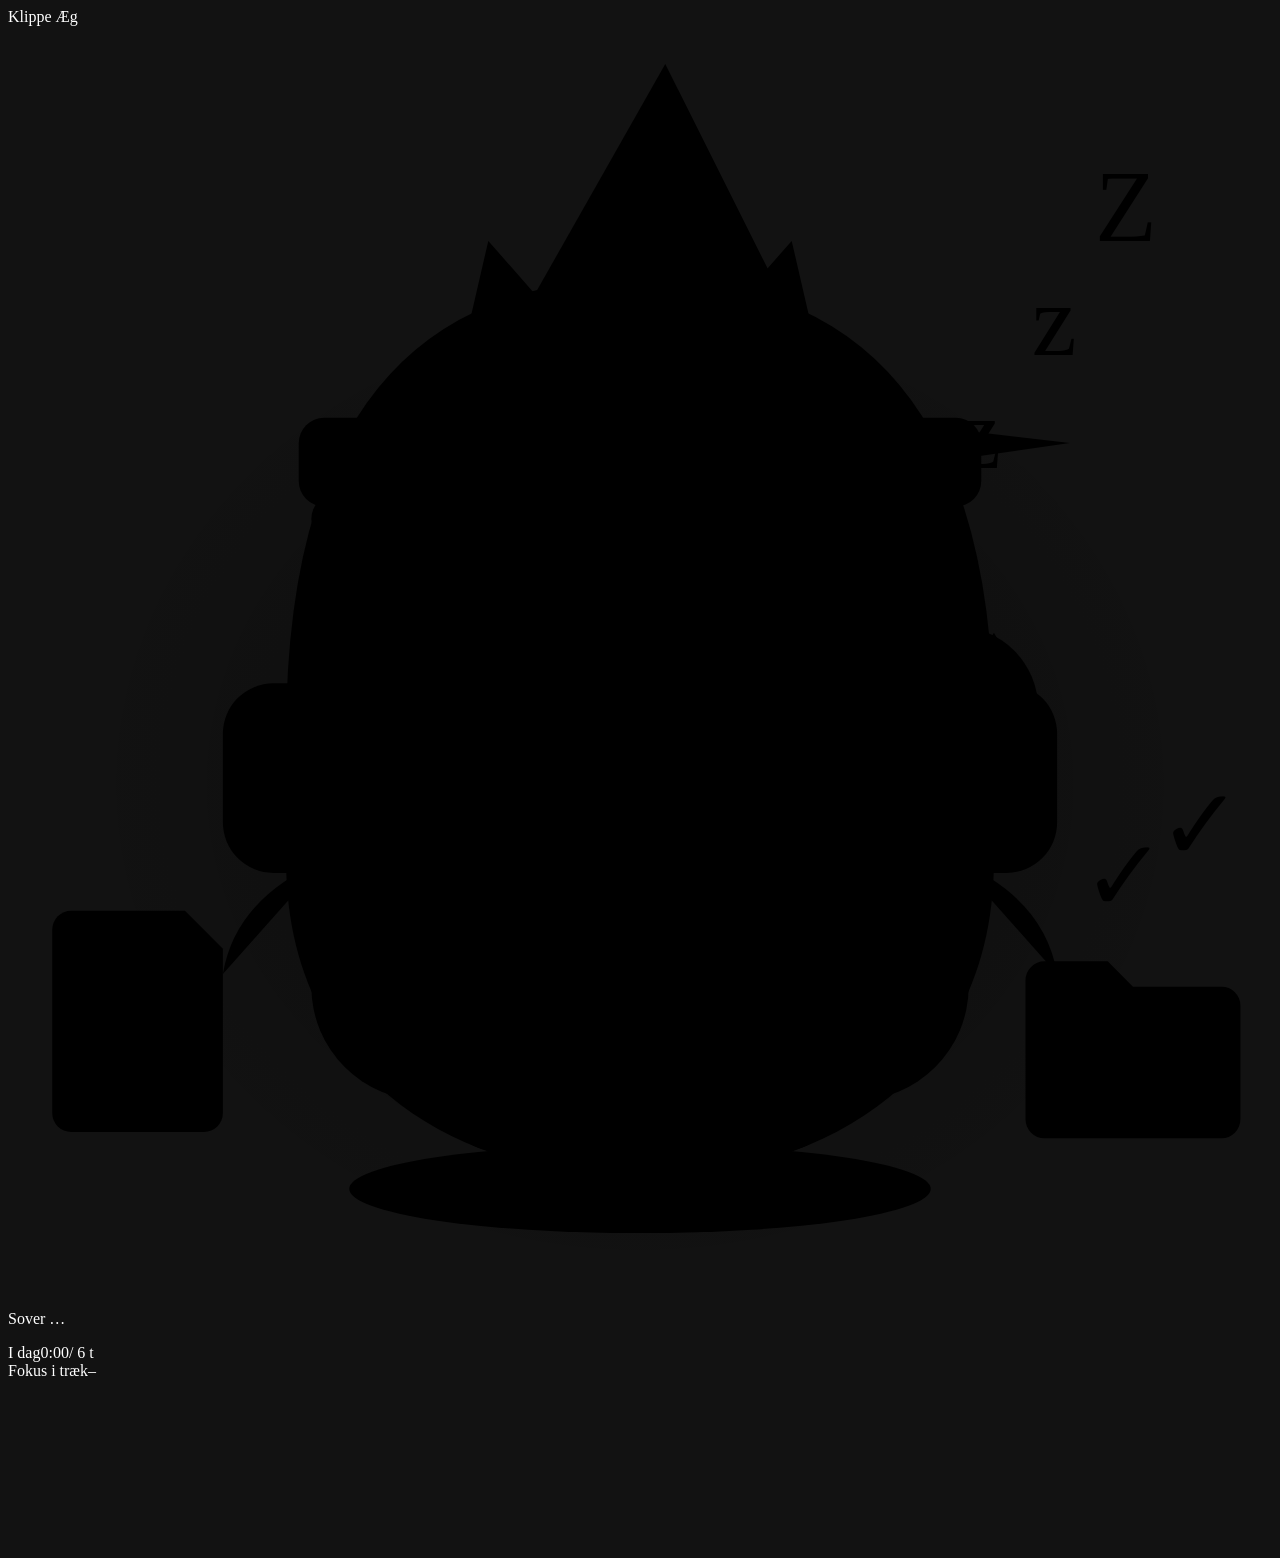
==== projektsog/web/widget.html @ cb944d88 "Tidsregistrering, import af kort, Klippe og beskeder fra Claude-sessionerne - Tidsregistrering (time" ====
<!doctype html>
<html lang="da">
<head>
  <meta charset="utf-8">
  <meta name="viewport" content="width=device-width, initial-scale=1">
  <meta name="color-scheme" content="dark">
  <title>Klippe – Projektsøg</title>
  <link rel="icon" href="/assets/icon.png">
  <link rel="stylesheet" href="/widget.css">
  <script src="/widget.js" defer></script>
</head>
<body>
  <main class="pet-app" id="app" data-mood="sleeping" data-outfit="none" data-stage="egg">
    <header class="head">
      <span class="head__name" id="pet-name">Klippe</span>
      <span class="head__level" id="pet-level" title="Vokser med al den tid, du har registreret">Æg</span>
      <span class="head__streak" id="pet-streak" title="Dage i træk med mindst 1 times arbejde" hidden></span>
    </header>

    <section class="stage" id="stage" aria-label="Klippe">
      <div class="bubble" id="bubble" role="status" aria-live="polite" hidden></div>
      <svg class="pet" id="pet" viewBox="0 0 200 200" aria-hidden="true">
        <defs>
          <pattern id="stripes" width="22" height="22" patternUnits="userSpaceOnUse" patternTransform="skewX(-30)">
            <rect width="11" height="22" fill="var(--stripe-dark)"/>
            <rect x="11" width="11" height="22" fill="var(--stripe-light)"/>
          </pattern>
          <radialGradient id="glow" cx="50%" cy="50%" r="50%">
            <stop offset="0%" stop-color="var(--accent)" stop-opacity=".35"/>
            <stop offset="100%" stop-color="var(--accent)" stop-opacity="0"/>
          </radialGradient>
        </defs>
        <ellipse class="pet__glow" cx="100" cy="120" rx="90" ry="80" fill="url(#glow)"/>
        <ellipse class="pet__shadow" cx="100" cy="184" rx="46" ry="7"/>

        <!-- while Klippe is out playing: the hole it broke out through -->
        <g class="hole">
          <path class="hole__gap" d="M68 128 L82 104 L94 118 L108 96 L122 114 L134 102 L140 134 L128 162 L104 170 L82 164 L66 148 Z"/>
          <path class="hole__crack" d="M68 128 L50 120 M82 104 L76 84 M108 96 L112 74 M134 102 L152 92 M140 134 L160 140 M128 162 L140 178 M82 164 L70 178"/>
        </g>

        <!-- the egg (until 5 hours have been logged) -->
        <g class="egg">
          <path class="egg__shell" d="M100 52 C 136 52 156 104 156 132 C 156 164 132 182 100 182 C 68 182 44 164 44 132 C 44 104 64 52 100 52 Z"/>
          <path class="egg__band" d="M47 120 L153 120 L155 136 L45 136 Z" fill="url(#stripes)"/>
          <path class="egg__crack" d="M70 96 L80 104 L74 112 L86 118"/>
          <g class="egg__eyes">
            <ellipse class="eye" cx="84" cy="150" rx="7" ry="8"/><circle class="pupil" cx="84" cy="151" r="3.5"/>
            <ellipse class="eye" cx="116" cy="150" rx="7" ry="8"/><circle class="pupil" cx="116" cy="151" r="3.5"/>
          </g>
        </g>

        <!-- the clapper creature -->
        <g class="body">
          <g class="body__inner">
            <rect class="foot" x="70" y="164" width="22" height="14" rx="7"/>
            <rect class="foot" x="108" y="164" width="22" height="14" rx="7"/>
            <path class="arm arm--left" d="M50 132 Q 36 138 34 150"/>
            <path class="arm arm--right" d="M150 132 Q 164 138 166 150"/>
            <rect class="slate" x="48" y="82" width="104" height="88" rx="18"/>
            <rect class="slate__stick" x="48" y="80" width="104" height="12" rx="4" fill="url(#stripes)"/>
            <g class="clapper">
              <rect class="clapper__stick" x="46" y="62" width="108" height="14" rx="4" fill="url(#stripes)"/>
              <circle class="clapper__hinge" cx="52" cy="78" r="4"/>
            </g>
            <g class="face">
              <g class="eyes-open">
                <ellipse class="eye" cx="80" cy="120" rx="12" ry="14"/>
                <ellipse class="eye" cx="120" cy="120" rx="12" ry="14"/>
                <g class="pupils">
                  <circle class="pupil" cx="81" cy="122" r="6.5"/><circle class="shine" cx="84" cy="118" r="2.2"/>
                  <circle class="pupil" cx="121" cy="122" r="6.5"/><circle class="shine" cx="124" cy="118" r="2.2"/>
                </g>
              </g>
              <g class="eyes-closed">
                <path d="M69 122 Q 80 128 91 122"/><path d="M109 122 Q 120 128 131 122"/>
              </g>
              <g class="eyes-happy">
                <path d="M69 124 Q 80 110 91 124"/><path d="M109 124 Q 120 110 131 124"/>
              </g>
              <ellipse class="cheek" cx="66" cy="140" rx="8" ry="5"/>
              <ellipse class="cheek" cx="134" cy="140" rx="8" ry="5"/>
              <path class="mouth mouth--smile" d="M88 142 Q 100 154 112 142"/>
              <path class="mouth mouth--grin" d="M86 140 Q 100 160 114 140 Z"/>
              <path class="mouth mouth--flat" d="M90 146 L 110 146"/>
              <ellipse class="mouth mouth--o" cx="100" cy="148" rx="5" ry="6"/>
            </g>
          </g>

          <!-- outfits -->
          <g class="acc acc--color">
            <rect x="64" y="110" width="30" height="18" rx="6"/><rect x="106" y="110" width="30" height="18" rx="6"/>
            <path d="M94 116 L106 116" class="acc__line"/><path d="M64 116 L52 112 M136 116 L148 112" class="acc__line"/>
          </g>
          <g class="acc acc--fusion">
            <path d="M70 66 L104 6 L134 66 Z"/>
            <path class="acc__star" d="M104 30 l3 7 7 1 -5 5 1 7 -6 -3 -6 3 1 -7 -5 -5 7 -1 Z"/>
            <ellipse cx="102" cy="66" rx="40" ry="7"/>
          </g>
          <g class="acc acc--audio">
            <path class="acc__band" d="M44 112 Q 44 40 100 40 Q 156 40 156 112"/>
            <rect x="34" y="104" width="18" height="30" rx="8"/><rect x="148" y="104" width="18" height="30" rx="8"/>
          </g>
          <g class="acc acc--deliver">
            <path d="M58 64 Q 100 26 142 64 Z"/><path d="M134 62 L 168 66 L 140 70 Z"/>
          </g>
          <g class="acc acc--crown">
            <path d="M70 60 L76 34 L90 50 L100 28 L110 50 L124 34 L130 60 Z"/>
          </g>
        </g>

        <!-- while a card is transferred: Klippe carries the files from the card to the folder -->
        <g class="carry">
          <g class="carry__card">
            <path d="M10 140 h18 l6 6 v26 a3 3 0 0 1 -3 3 h-21 a3 3 0 0 1 -3 -3 v-29 a3 3 0 0 1 3 -3 z"/>
            <path class="carry__pins" d="M13 140 v6 M18 140 v6 M23 140 v6"/>
          </g>
          <g class="carry__folder">
            <path d="M164 148 h10 l4 4 h14 a3 3 0 0 1 3 3 v18 a3 3 0 0 1 -3 3 h-28 a3 3 0 0 1 -3 -3 v-22 a3 3 0 0 1 3 -3 z"/>
          </g>
          <g class="carry__files">
            <g class="carry__file"><rect x="14" y="146" width="14" height="11" rx="2"/><path d="M16 148 h2 M16 154 h2 M24 148 h2 M24 154 h2"/></g>
            <g class="carry__file"><rect x="14" y="146" width="14" height="11" rx="2"/><path d="M16 148 h2 M16 154 h2 M24 148 h2 M24 154 h2"/></g>
            <g class="carry__file"><rect x="14" y="146" width="14" height="11" rx="2"/><path d="M16 148 h2 M16 154 h2 M24 148 h2 M24 154 h2"/></g>
          </g>
          <g class="carry__glass">
            <circle cx="150" cy="108" r="13"/><path d="M159 118 L172 132"/>
          </g>
          <g class="carry__checks">
            <text x="170" y="140">✓</text><text x="182" y="132">✓</text>
          </g>
        </g>
        <g class="zzz"><text x="150" y="70">z</text><text x="162" y="52">z</text><text x="172" y="34">Z</text></g>
        <path class="sweat" d="M156 96 Q 162 106 156 112 Q 150 106 156 96 Z"/>
      </svg>
      <div class="hearts" id="hearts" aria-hidden="true"></div>
    </section>

    <p class="mood" id="mood">Sover …</p>

    <section class="messages" id="messages" aria-label="Beskeder" aria-live="assertive" hidden></section>

    <section class="transfer" id="transfer" aria-live="polite" hidden>
      <div class="transfer__row">
        <span class="transfer__title" id="transfer-title"></span>
        <span class="transfer__pct" id="transfer-pct"></span>
      </div>
      <div class="bar bar--transfer"><div class="bar__fill" id="transfer-bar"></div></div>
      <p class="transfer__sub" id="transfer-sub"></p>
    </section>

    <section class="stats">
      <div class="stat">
        <div class="stat__row"><span class="stat__label">I dag</span><span class="stat__value" id="today">0:00</span><span class="stat__goal" id="goal">/ 6 t</span></div>
        <div class="bar"><div class="bar__fill" id="today-bar"></div></div>
      </div>
      <div class="stat">
        <div class="stat__row"><span class="stat__label">Fokus i træk</span><span class="stat__small" id="focus">–</span></div>
        <div class="bar bar--focus"><div class="bar__fill" id="focus-bar"></div></div>
      </div>
      <p class="grow" id="grow"></p>
    </section>
  </main>
  <canvas class="fx" id="fx" aria-hidden="true"></canvas>
</body>
</html>
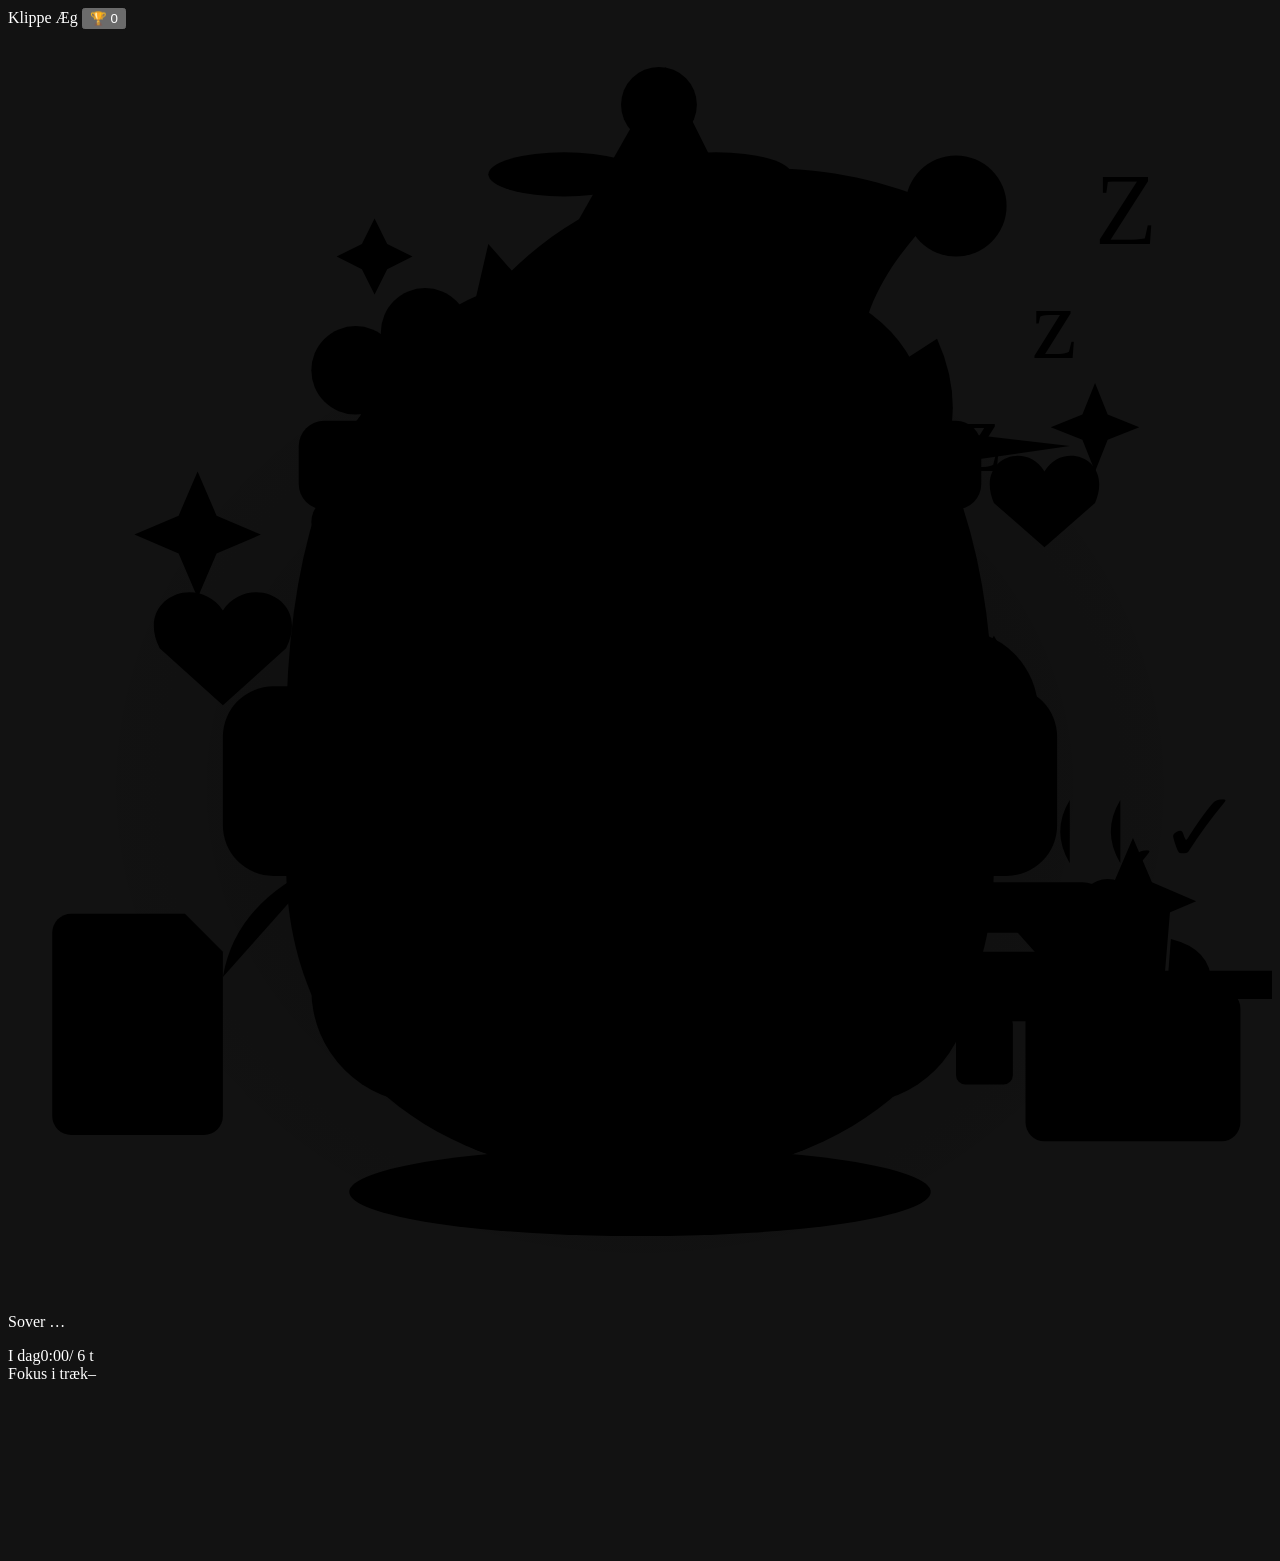
==== commit 891847e0: "Klippes trofæer og garderobe, AWP-legen og beskeder der overlever en genstart - Trofæer (achievement" ====
--- a/projektsog/web/widget.html
+++ b/projektsog/web/widget.html
@@ -14,7 +14,10 @@
     <header class="head">
       <span class="head__name" id="pet-name">Klippe</span>
       <span class="head__level" id="pet-level" title="Vokser med al den tid, du har registreret">Æg</span>
-      <span class="head__streak" id="pet-streak" title="Dage i træk med mindst 1 times arbejde" hidden></span>
+      <span class="head__right">
+        <span class="head__streak" id="pet-streak" title="Dage i træk med mindst 1 times arbejde" hidden></span>
+        <button type="button" class="head__trophies" id="trophies" title="Trofæer og garderobe" aria-haspopup="dialog">🏆 <span id="trophy-count">0</span></button>
+      </span>
     </header>
 
     <section class="stage" id="stage" aria-label="Klippe">
@@ -26,11 +29,26 @@
             <rect x="11" width="11" height="22" fill="var(--stripe-light)"/>
           </pattern>
           <radialGradient id="glow" cx="50%" cy="50%" r="50%">
-            <stop offset="0%" stop-color="var(--accent)" stop-opacity=".35"/>
-            <stop offset="100%" stop-color="var(--accent)" stop-opacity="0"/>
+            <stop offset="0%" stop-color="var(--aura, var(--accent))" stop-opacity=".35"/>
+            <stop offset="100%" stop-color="var(--aura, var(--accent))" stop-opacity="0"/>
           </radialGradient>
+          <linearGradient id="shades" x1="0" y1="0" x2="0" y2="1">
+            <stop offset="0%" stop-color="#1a1440"/>
+            <stop offset="55%" stop-color="#6b3fd6"/>
+            <stop offset="100%" stop-color="#ff8a3d"/>
+          </linearGradient>
         </defs>
         <ellipse class="pet__glow" cx="100" cy="120" rx="90" ry="80" fill="url(#glow)"/>
+        <g class="aura aura--hjerter">
+          <path d="M34 92 c-4 -6 -14 -2 -10 6 l10 9 l10 -9 c4 -8 -6 -12 -10 -6 z"/>
+          <path d="M164 70 c-3 -5 -11 -2 -8 5 l8 7 l8 -7 c3 -7 -5 -10 -8 -5 z"/>
+          <path d="M170 150 c-3 -5 -11 -2 -8 5 l8 7 l8 -7 c3 -7 -5 -10 -8 -5 z"/>
+        </g>
+        <g class="aura aura--stjernestoev">
+          <path d="M30 70 l3 7 7 3 -7 3 -3 7 -3 -7 -7 -3 7 -3 z"/><path d="M172 56 l2 5 5 2 -5 2 -2 5 -2 -5 -5 -2 5 -2 z"/>
+          <path d="M178 128 l3 7 7 3 -7 3 -3 7 -3 -7 -7 -3 7 -3 z"/><path d="M22 140 l2 5 5 2 -5 2 -2 5 -2 -5 -5 -2 5 -2 z"/>
+          <path d="M100 18 l2 5 5 2 -5 2 -2 5 -2 -5 -5 -2 5 -2 z"/><path d="M58 30 l2 4 4 2 -4 2 -2 4 -2 -4 -4 -2 4 -2 z"/>
+        </g>
         <ellipse class="pet__shadow" cx="100" cy="184" rx="46" ry="7"/>
 
         <!-- while Klippe is out playing: the hole it broke out through -->
@@ -44,6 +62,7 @@
           <path class="egg__shell" d="M100 52 C 136 52 156 104 156 132 C 156 164 132 182 100 182 C 68 182 44 164 44 132 C 44 104 64 52 100 52 Z"/>
           <path class="egg__band" d="M47 120 L153 120 L155 136 L45 136 Z" fill="url(#stripes)"/>
           <path class="egg__crack" d="M70 96 L80 104 L74 112 L86 118"/>
+          <path class="sweat" d="M156 96 Q 162 106 156 112 Q 150 106 156 96 Z"/>
           <g class="egg__eyes">
             <ellipse class="eye" cx="84" cy="150" rx="7" ry="8"/><circle class="pupil" cx="84" cy="151" r="3.5"/>
             <ellipse class="eye" cx="116" cy="150" rx="7" ry="8"/><circle class="pupil" cx="116" cy="151" r="3.5"/>
@@ -85,6 +104,7 @@
               <path class="mouth mouth--flat" d="M90 146 L 110 146"/>
               <ellipse class="mouth mouth--o" cx="100" cy="148" rx="5" ry="6"/>
             </g>
+            <path class="sweat" d="M138 94 Q 144 104 138 110 Q 132 104 138 94 Z"/>
           </g>
 
           <!-- outfits -->
@@ -106,6 +126,76 @@
           </g>
           <g class="acc acc--crown">
             <path d="M70 60 L76 34 L90 50 L100 28 L110 50 L124 34 L130 60 Z"/>
+          </g>
+
+          <!-- the wardrobe (achievements.py): hats, glasses, the mouth, the hand -->
+          <g class="hat hat--sloejfe">
+            <path d="M130 60 L113 49 Q 108 60 113 71 Z"/><path d="M130 60 L147 49 Q 152 60 147 71 Z"/>
+            <circle cx="130" cy="60" r="5"/>
+          </g>
+          <g class="hat hat--festhat">
+            <path d="M84 64 L103 12 L122 64 Z"/>
+            <path class="hat__line" d="M92 42 L114 42 M88 54 L118 54"/>
+            <circle class="hat__pom" cx="103" cy="12" r="6"/>
+          </g>
+          <g class="hat hat--baret">
+            <path d="M58 63 Q 60 40 98 37 Q 140 36 145 58 Q 118 68 58 63 Z"/>
+            <path class="hat__stem" d="M98 37 L102 29"/>
+          </g>
+          <g class="hat hat--nissehue">
+            <path d="M66 62 C 74 30, 112 12, 148 28 C 138 38, 132 48, 136 62 Z"/>
+            <rect class="hat__brim" x="60" y="55" width="82" height="13" rx="6.5"/>
+            <circle class="hat__pom" cx="150" cy="28" r="8"/>
+          </g>
+          <g class="hat hat--blomst">
+            <circle cx="66" cy="48" r="7"/><circle cx="78" cy="54" r="7"/><circle cx="74" cy="67" r="7"/>
+            <circle cx="60" cy="67" r="7"/><circle cx="55" cy="54" r="7"/>
+            <circle class="hat__pom" cx="67" cy="58" r="6"/>
+          </g>
+          <g class="hat hat--propelhat">
+            <path d="M70 64 Q 72 34 100 34 Q 128 34 130 64 Z"/>
+            <path class="hat__seg" d="M100 34 Q 90 44 86 64 L 100 64 Z M100 34 Q 112 44 116 64 L 100 64 Z"/>
+            <path class="hat__stem" d="M100 34 L100 24"/>
+            <g class="propel"><ellipse cx="88" cy="23" rx="12" ry="3.5"/><ellipse cx="112" cy="23" rx="12" ry="3.5"/></g>
+          </g>
+          <g class="briller briller--hornbriller">
+            <rect x="64" y="107" width="32" height="25" rx="9"/><rect x="104" y="107" width="32" height="25" rx="9"/>
+            <path d="M96 117 L104 117 M64 114 L50 110 M136 114 L150 110"/>
+          </g>
+          <g class="briller briller--solbriller">
+            <path class="briller__lens" d="M60 110 L98 110 Q 98 134 80 134 Q 62 134 60 110 Z"/>
+            <path class="briller__lens" d="M102 110 L140 110 Q 138 134 120 134 Q 102 134 102 110 Z"/>
+            <path class="briller__frame" d="M58 110 L142 110 M98 112 Q 100 108 102 112 M58 110 L46 106 M142 110 L154 106"/>
+            <path class="briller__shine" d="M68 114 L76 122 M110 114 L118 122"/>
+          </g>
+          <g class="mund mund--slikkepind">
+            <path class="mund__stick" d="M108 146 L128 160"/>
+            <circle cx="132" cy="163" r="9"/>
+            <path class="mund__swirl" d="M132 163 m-5 0 a5 5 0 1 0 5 -5 a3 3 0 1 0 -3 3"/>
+          </g>
+          <g class="mund mund--cigaret">
+            <path class="cig__paper" d="M106 147 L134 153"/>
+            <path class="cig__filter" d="M106 147 L113 148.5"/>
+            <circle class="cig__ember" cx="135" cy="153.2" r="2.8"/>
+            <g class="cig__smoke">
+              <path d="M137 148 q -4 -6 0 -12 q 4 -6 0 -12"/><path d="M141 146 q -4 -6 0 -12 q 4 -6 0 -12"/>
+            </g>
+          </g>
+          <g class="haand haand--kaffe">
+            <path class="kaffe__steam" d="M168 132 q -3 -5 0 -10 M176 132 q -3 -5 0 -10"/>
+            <path class="kaffe__cup" d="M162 138 L184 138 L182 162 Q 182 166 178 166 L168 166 Q 164 166 164 162 Z"/>
+            <path class="kaffe__handle" d="M184 144 Q 192 146 190 154 Q 188 158 183 157"/>
+            <ellipse class="kaffe__top" cx="173" cy="139" rx="10" ry="2.5"/>
+          </g>
+          <g class="haand haand--awp">
+            <path class="awp__stock" d="M112 156 L126 148 L140 148 L140 162 L120 166 Q 112 166 112 160 Z"/>
+            <rect class="awp__body" x="138" y="146" width="38" height="11" rx="2"/>
+            <rect class="awp__mag" x="150" y="156" width="9" height="11" rx="1.5"/>
+            <rect class="awp__barrel" x="176" y="149" width="27" height="4.5" rx="1"/>
+            <rect class="awp__brake" x="200" y="147.5" width="6" height="7.5" rx="1"/>
+            <rect class="awp__scope" x="144" y="135" width="30" height="8" rx="4"/>
+            <circle class="awp__lens" cx="174" cy="139" r="4.5"/>
+            <path class="awp__mount" d="M152 143 L152 146 M166 143 L166 146"/>
           </g>
         </g>
 
@@ -131,7 +221,6 @@
           </g>
         </g>
         <g class="zzz"><text x="150" y="70">z</text><text x="162" y="52">z</text><text x="172" y="34">Z</text></g>
-        <path class="sweat" d="M156 96 Q 162 106 156 112 Q 150 106 156 96 Z"/>
       </svg>
       <div class="hearts" id="hearts" aria-hidden="true"></div>
     </section>
@@ -161,6 +250,20 @@
       <p class="grow" id="grow"></p>
     </section>
   </main>
+  <section class="panel" id="panel" role="dialog" aria-label="Trofæer og garderobe" hidden>
+    <header class="panel__head">
+      <div class="panel__tabs" role="tablist">
+        <button type="button" class="panel__tab" role="tab" data-panel-tab="trophies" aria-selected="true">🏆 Trofæer</button>
+        <button type="button" class="panel__tab" role="tab" data-panel-tab="wardrobe" aria-selected="false">👕 Garderobe</button>
+      </div>
+      <button type="button" class="panel__close" id="panel-close" title="Luk" aria-label="Luk">×</button>
+    </header>
+    <div class="panel__body" id="panel-body"></div>
+    <footer class="panel__foot">
+      <button type="button" class="panel__play" id="panel-play">🎮 Lad Klippe lege nu</button>
+      <span class="panel__hint">Slip musen bagefter</span>
+    </footer>
+  </section>
   <canvas class="fx" id="fx" aria-hidden="true"></canvas>
 </body>
 </html>
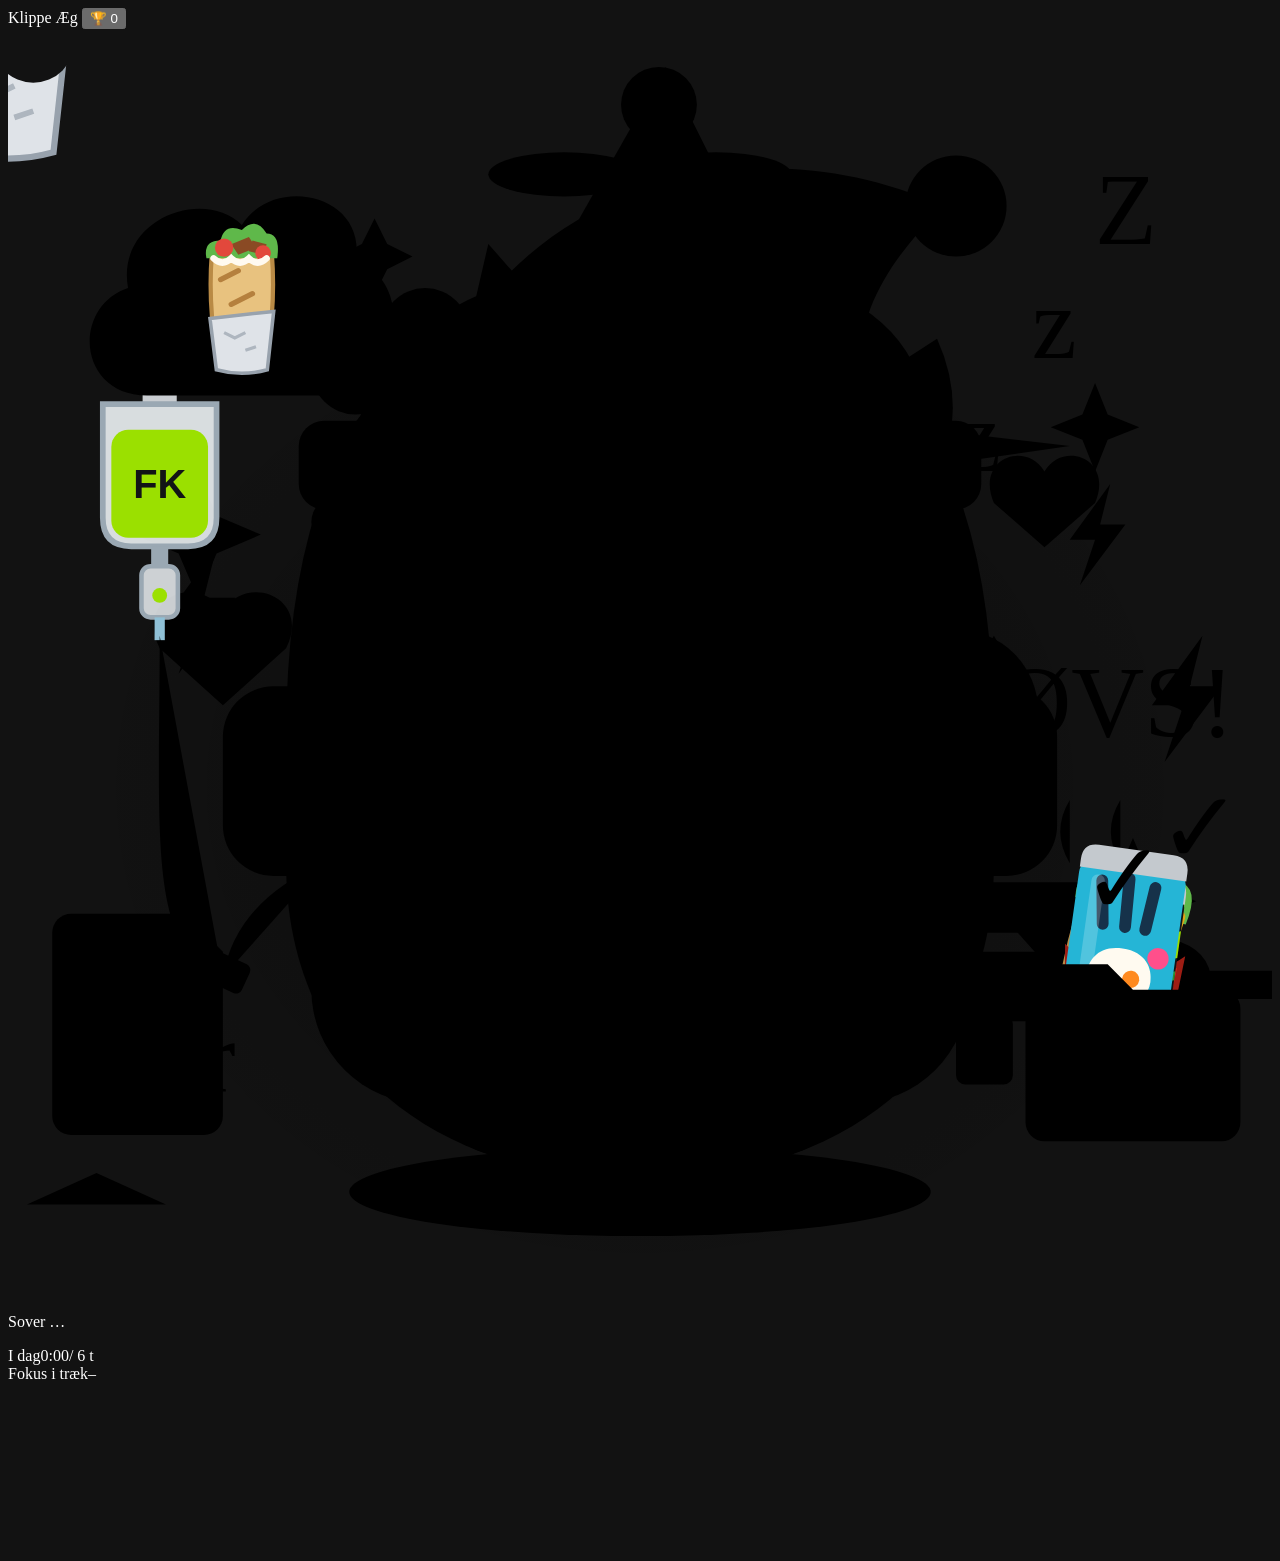
==== commit c545f2eb: "Klippe bliver sulten: durum, McDonald's, Faxe Kondi Booster, Mango Loco og Booster-drop - achievemen" ====
--- a/projektsog/web/widget.html
+++ b/projektsog/web/widget.html
@@ -37,6 +37,102 @@
             <stop offset="55%" stop-color="#6b3fd6"/>
             <stop offset="100%" stop-color="#ff8a3d"/>
           </linearGradient>
+
+          <!-- Klippe's menu (SPEC §18.6), each drawn round (0,0) with its top up: eaten here, held
+               as a wardrobe item, dreamt of when hungry and shown in the food tray. Colours are
+               attributes, so they also show through <use> anywhere on the page. -->
+          <g id="mad-durum">
+            <path d="M-8.5 -13 C -9.5 0 -8 10 -6.5 19 L 6.5 19 C 8 10 9.5 0 8.5 -13 Z" fill="#e8c27f" stroke="#b98a45" stroke-width="1.2"/>
+            <path d="M-6 -6 l5 -2.5 M-3 1 l6 -3 M-6 8 l4 -2" fill="none" stroke="#b5803e" stroke-width="1.5" stroke-linecap="round"/>
+            <path d="M-10 -12 q -1 -5 4 -5 q 1 -5 6 -3 q 4 -4 7 1 q 4 0 3 7 Z" fill="#5fb84a"/>
+            <path d="M-3 -16 l5 -2 l2 3 l-5 2 Z M3 -17 l4 1 l-1 3 l-4 -1 Z" fill="#8a4a24"/>
+            <circle cx="-5" cy="-15" r="2.6" fill="#e2483c"/><circle cx="6" cy="-13.5" r="2.2" fill="#e2483c"/>
+            <path d="M-8 -12 q 2.5 2.5 5 0 q 2.5 2.5 5 0 q 2.5 2.5 5 0" fill="none" stroke="#fffaf0" stroke-width="1.8" stroke-linecap="round"/>
+            <path d="M-9 5 L 9 3 L 7.2 19.5 Q 0 21.5 -7.2 19.5 Z" fill="#dfe3e8" stroke="#98a2ad" stroke-width="1"/>
+            <path d="M-5 9 l3 1.5 l3 -1.5 M1 14 l3 -1" fill="none" stroke="#aeb6bf" stroke-width="0.9"/>
+          </g>
+          <g id="mad-bigmac">
+            <path d="M-13 -3 C -13 -12 -6 -14 0 -14 C 6 -14 13 -12 13 -3 Z" fill="#d68a2e" stroke="#a9651b" stroke-width="1"/>
+            <path d="M-7 -9 l1.6 -0.8 M-1 -11 l1.6 0 M5 -9 l1.6 0.8 M-4 -6 l1.5 -0.5 M2.5 -6.5 l1.5 0.3 M8 -5.5 l1.2 0.6"
+                  stroke="#fff3d6" stroke-width="1.3" stroke-linecap="round"/>
+            <path d="M-14 -3.5 h28 l-1.4 3 l-2.6 -1.2 l-2.6 1.5 l-2.6 -1.3 l-2.6 1.5 l-2.6 -1.3 l-2.6 1.5 l-2.6 -1.3 l-2.6 1.5 l-2.6 -1.3 l-2.6 1.3 Z" fill="#6cc04a"/>
+            <rect x="-13" y="-0.5" width="26" height="5" rx="2.4" fill="#5a2f17"/>
+            <path d="M-12.5 -0.5 h25 v1.6 l-3.5 3 l-2.2 -3 h-12 l-3 3.4 l-2.2 -3.4 Z" fill="#ffc62b"/>
+            <rect x="-12.5" y="4.5" width="25" height="3" rx="1.5" fill="#e3a14b"/>
+            <rect x="-13" y="7.5" width="26" height="5" rx="2.4" fill="#5a2f17"/>
+            <path d="M-12.5 12.5 h25 q 0 3 -3 3 h-19 q -3 0 -3 -3 Z" fill="#d68a2e" stroke="#a9651b" stroke-width="1"/>
+          </g>
+          <g id="mad-nuggets">
+            <path d="M-11 -3 L -12.5 -12 L 11.5 -12 L 11 -3 Z" fill="#f6c343" stroke="#c99a1c" stroke-width="1"/>
+            <g fill="#e8a33d" stroke="#b9741f" stroke-width="0.9">
+              <path d="M-10 -4 C -11 -9 -6 -11 -3 -9 C 0 -7 -1 -3 -4 -2 C -7 -1 -9 -2 -10 -4 Z"/>
+              <path d="M-3 -6 C -3 -11 3 -12 5 -9 C 7 -6 4 -3 1 -3 C -2 -3 -3 -4 -3 -6 Z"/>
+              <path d="M3 -4 C 3 -9 9 -10 10 -7 C 11 -4 9 -2 6 -2 C 4 -2 3 -3 3 -4 Z"/>
+            </g>
+            <path d="M-11 -3 h22 l-2 13 h-18 Z" fill="#d52b1e" stroke="#9e1d14" stroke-width="1"/>
+            <path d="M-3.5 7 C -3.5 1.5 -0.3 1.5 0 5 C 0.3 1.5 3.5 1.5 3.5 7" fill="none" stroke="#ffc72c" stroke-width="1.6" stroke-linecap="round"/>
+          </g>
+          <g id="mad-pommes">
+            <g fill="#ffcf3f" stroke="#e0a417" stroke-width="0.7">
+              <rect x="-8" y="-17" width="3" height="14" rx="0.8" transform="rotate(-10 -6.5 -10)"/>
+              <rect x="-4.5" y="-21" width="3" height="18" rx="0.8"/>
+              <rect x="-1" y="-19" width="3" height="16" rx="0.8" transform="rotate(5 0.5 -11)"/>
+              <rect x="2.5" y="-22" width="3" height="19" rx="0.8" transform="rotate(-4 4 -12)"/>
+              <rect x="5.5" y="-16" width="3" height="13" rx="0.8" transform="rotate(12 7 -10)"/>
+            </g>
+            <path d="M-10 -7 Q -5 -3 0 -5 Q 5 -3 10 -7 L 8 13 Q 0 15 -8 13 Z" fill="#d52b1e" stroke="#9e1d14" stroke-width="1"/>
+            <path d="M-5 7 C -5 -1 -0.4 -1 0 4.5 C 0.4 -1 5 -1 5 7" fill="none" stroke="#ffc72c" stroke-width="2" stroke-linecap="round"/>
+          </g>
+          <g id="mad-booster">
+            <rect x="-10" y="-17" width="20" height="34" rx="3" fill="#121416"/>
+            <path d="M-10 -15 h20 v-1.5 q 0 -3 -3 -3 h-14 q -3 0 -3 3 Z" fill="#c4c9ce"/>
+            <path d="M-10 15 h20 v1 q 0 3 -3 3 h-14 q -3 0 -3 -3 Z" fill="#a3a9af"/>
+            <path d="M-10 -3 L 10 -10 L 10 -5 L -10 2 Z" fill="#9be000"/>
+            <path d="M-10 4.5 L 10 -2.5 L 10 -0.8 L -10 6.2 Z" fill="#2f8f2f"/>
+            <text x="0" y="14" text-anchor="middle" font-family="Segoe UI, Arial, sans-serif" font-size="8" font-weight="900" fill="#9be000">FK</text>
+            <rect x="-7.5" y="-14" width="2.5" height="28" rx="1.2" fill="#fff" opacity="0.16"/>
+          </g>
+          <g id="mad-mangoloco">
+            <rect x="-10" y="-19" width="20" height="38" rx="3" fill="#25b5d6"/>
+            <path d="M-10 -17 h20 v-1.5 q 0 -3 -3 -3 h-14 q -3 0 -3 3 Z" fill="#c4c9ce"/>
+            <path d="M-10 17 h20 v1 q 0 3 -3 3 h-14 q -3 0 -3 -3 Z" fill="#a3a9af"/>
+            <path d="M-5.5 -15 l1.2 8 M-0.5 -16 l0.4 9 M4.5 -15 l-0.8 8" stroke="#16324a" stroke-width="2.2" stroke-linecap="round"/>
+            <circle cx="-6.5" cy="10" r="2.2" fill="#ff8a1f"/><circle cx="6.8" cy="-2" r="2" fill="#ff4f8b"/><circle cx="6" cy="14" r="1.8" fill="#ffcf3f"/>
+            <path d="M0 -3 c -4.5 0 -6 3 -6 5.5 c 0 2.5 1.5 3.5 2.5 4 v 2.5 h 7 v -2.5 c 1 -0.5 2.5 -1.5 2.5 -4 c 0 -2.5 -1.5 -5.5 -6 -5.5 Z" fill="#fffaf0"/>
+            <circle cx="-2.3" cy="2.5" r="1.6" fill="#ff8a1f"/><circle cx="2.3" cy="2.5" r="1.6" fill="#ff8a1f"/>
+            <path d="M0 4.6 l-0.8 1.4 h1.6 Z" fill="#16324a"/>
+            <path d="M-2 9 v-1.6 M0 9 v-1.6 M2 9 v-1.6" stroke="#16324a" stroke-width="0.7"/>
+            <rect x="-7.5" y="-16" width="2.5" height="32" rx="1.2" fill="#fff" opacity="0.2"/>
+          </g>
+          <g id="mad-drop">
+            <path d="M-3 -22 h6 v3.5 h-6 Z" fill="#c9cdd1"/>
+            <path d="M-10 -18.5 h20 v20 q 0 5 -5 5 h-10 q -5 0 -5 -5 Z" fill="#eef3f6" fill-opacity="0.9" stroke="#9aa8b3" stroke-width="1"/>
+            <rect x="-8.5" y="-14" width="17" height="19" rx="3" fill="#9be000"
+                  style="transform-box: fill-box; transform-origin: 50% 100%; transform: scaleY(var(--drop, 1))"/>
+            <text x="0" y="-2" text-anchor="middle" font-family="Segoe UI, Arial, sans-serif" font-size="7" font-weight="900" fill="#121416">FK</text>
+            <path d="M-1.5 6.5 h3 v3.5 h-3 Z" fill="#9aa8b3"/>
+            <rect x="-3.2" y="10" width="6.4" height="9" rx="1.6" fill="#eef3f6" fill-opacity="0.85" stroke="#9aa8b3" stroke-width="0.8"/>
+            <circle cx="0" cy="12" r="1.3" fill="#9be000">
+              <animate attributeName="cy" values="11.5;17;17" keyTimes="0;0.55;1" dur="1.1s" repeatCount="indefinite"/>
+              <animate attributeName="opacity" values="1;1;0" keyTimes="0;0.55;1" dur="1.1s" repeatCount="indefinite"/>
+            </circle>
+            <path d="M0 19 v4" stroke="#8fc0d6" stroke-width="1.8"/>
+          </g>
+          <!-- bites: from the top (durum, fries, nuggets) or from the side (the burger), one per chomp -->
+          <mask id="bid-top" maskUnits="userSpaceOnUse" x="-30" y="-30" width="60" height="60">
+            <rect x="-30" y="-30" width="60" height="60" fill="#fff"/>
+            <g class="bid bid--1" fill="#000"><circle cx="-4" cy="-22" r="6"/><circle cx="5" cy="-21" r="5.5"/></g>
+            <g class="bid bid--2" fill="#000"><circle cx="-7" cy="-15" r="6"/><circle cx="1" cy="-14" r="6.5"/><circle cx="8" cy="-15" r="5"/></g>
+            <g class="bid bid--3" fill="#000"><circle cx="-6" cy="-7" r="6.5"/><circle cx="3" cy="-6" r="6.5"/><circle cx="10" cy="-7" r="4.5"/></g>
+            <g class="bid bid--4" fill="#000"><circle cx="-5" cy="1" r="6.5"/><circle cx="4" cy="2" r="6.5"/><circle cx="11" cy="0" r="4"/></g>
+          </mask>
+          <mask id="bid-side" maskUnits="userSpaceOnUse" x="-30" y="-30" width="60" height="60">
+            <rect x="-30" y="-30" width="60" height="60" fill="#fff"/>
+            <g class="bid bid--1" fill="#000"><circle cx="-15" cy="-8" r="5.5"/><circle cx="-16" cy="0" r="6"/><circle cx="-15" cy="8" r="5.5"/></g>
+            <g class="bid bid--2" fill="#000"><circle cx="-9" cy="-10" r="5.5"/><circle cx="-10" cy="0" r="6.5"/><circle cx="-9" cy="10" r="5.5"/></g>
+            <g class="bid bid--3" fill="#000"><circle cx="-2" cy="-10" r="6"/><circle cx="-3" cy="0" r="6.5"/><circle cx="-2" cy="10" r="6"/></g>
+            <g class="bid bid--4" fill="#000"><rect x="2" y="-20" width="20" height="40"/></g>
+          </mask>
         </defs>
         <ellipse class="pet__glow" cx="100" cy="120" rx="90" ry="80" fill="url(#glow)"/>
         <g class="aura aura--hjerter">
@@ -48,6 +144,13 @@
           <path d="M30 70 l3 7 7 3 -7 3 -3 7 -3 -7 -7 -3 7 -3 z"/><path d="M172 56 l2 5 5 2 -5 2 -2 5 -2 -5 -5 -2 5 -2 z"/>
           <path d="M178 128 l3 7 7 3 -7 3 -3 7 -3 -7 -7 -3 7 -3 z"/><path d="M22 140 l2 5 5 2 -5 2 -2 5 -2 -5 -5 -2 5 -2 z"/>
           <path d="M100 18 l2 5 5 2 -5 2 -2 5 -2 -5 -5 -2 5 -2 z"/><path d="M58 30 l2 4 4 2 -4 2 -2 4 -2 -4 -4 -2 4 -2 z"/>
+        </g>
+        <!-- lightning: an energy drink's rush (or the aura "Lyn") -->
+        <g class="aura aura--lyn">
+          <path d="M3 -10 L-5 1 L0 1 L-3 10 L6 -2 L1 -2 Z" transform="translate(30 92)"/>
+          <path d="M3 -10 L-5 1 L0 1 L-3 10 L6 -2 L1 -2 Z" transform="translate(172 80) scale(.8)"/>
+          <path d="M3 -10 L-5 1 L0 1 L-3 10 L6 -2 L1 -2 Z" transform="translate(20 148) scale(.8)"/>
+          <path d="M3 -10 L-5 1 L0 1 L-3 10 L6 -2 L1 -2 Z" transform="translate(186 106)"/>
         </g>
         <ellipse class="pet__shadow" cx="100" cy="184" rx="46" ry="7"/>
 
@@ -71,11 +174,18 @@
 
         <!-- the clapper creature -->
         <g class="body">
+          <!-- Booster on a drip (SPEC §18.6): the stand rolls in and stays while the rush lasts, the bag slowly emptying -->
+          <g class="drop">
+            <path class="drop__stang" d="M14 52 V 183 M14 52 H 24 V 56 M3 186 L 14 181 L 25 186"/>
+            <use href="#mad-drop" transform="translate(24 76) scale(.9)"/>
+            <path class="drop__slange" d="M24 96 C 24 128 22 146 34 150"/>
+          </g>
           <g class="body__inner">
             <rect class="foot" x="70" y="164" width="22" height="14" rx="7"/>
             <rect class="foot" x="108" y="164" width="22" height="14" rx="7"/>
             <path class="arm arm--left" d="M50 132 Q 36 138 34 150"/>
             <path class="arm arm--right" d="M150 132 Q 164 138 166 150"/>
+            <rect class="drop__tape" x="30" y="146.5" width="8" height="5" rx="1" transform="rotate(25 34 149)"/>
             <rect class="slate" x="48" y="82" width="104" height="88" rx="18"/>
             <rect class="slate__stick" x="48" y="80" width="104" height="12" rx="4" fill="url(#stripes)"/>
             <g class="clapper">
@@ -103,8 +213,12 @@
               <path class="mouth mouth--grin" d="M86 140 Q 100 160 114 140 Z"/>
               <path class="mouth mouth--flat" d="M90 146 L 110 146"/>
               <ellipse class="mouth mouth--o" cx="100" cy="148" rx="5" ry="6"/>
+              <path class="mouth mouth--wavy" d="M86 147 q 3.5 -4 7 0 t 7 0 t 7 0 t 7 0"/>
+              <path class="mouth mouth--sad" d="M88 151 Q 100 140 112 151"/>
+              <ellipse class="mouth mouth--chew" cx="100" cy="148" rx="7.5" ry="6"/>
             </g>
             <path class="sweat" d="M138 94 Q 144 104 138 110 Q 132 104 138 94 Z"/>
+            <path class="savl" d="M110 151 Q 113 158 110 162 Q 107 158 110 151 Z"/>
           </g>
 
           <!-- outfits -->
@@ -167,19 +281,6 @@
             <path class="briller__lens" d="M102 110 L140 110 Q 138 134 120 134 Q 102 134 102 110 Z"/>
             <path class="briller__frame" d="M58 110 L142 110 M98 112 Q 100 108 102 112 M58 110 L46 106 M142 110 L154 106"/>
             <path class="briller__shine" d="M68 114 L76 122 M110 114 L118 122"/>
-          </g>
-          <g class="mund mund--slikkepind">
-            <path class="mund__stick" d="M108 146 L128 160"/>
-            <circle cx="132" cy="163" r="9"/>
-            <path class="mund__swirl" d="M132 163 m-5 0 a5 5 0 1 0 5 -5 a3 3 0 1 0 -3 3"/>
-          </g>
-          <g class="mund mund--cigaret">
-            <path class="cig__paper" d="M106 147 L134 153"/>
-            <path class="cig__filter" d="M106 147 L113 148.5"/>
-            <circle class="cig__ember" cx="135" cy="153.2" r="2.8"/>
-            <g class="cig__smoke">
-              <path d="M137 148 q -4 -6 0 -12 q 4 -6 0 -12"/><path d="M141 146 q -4 -6 0 -12 q 4 -6 0 -12"/>
-            </g>
           </g>
           <g class="haand haand--kaffe">
             <path class="kaffe__steam" d="M168 132 q -3 -5 0 -10 M176 132 q -3 -5 0 -10"/>
@@ -197,6 +298,41 @@
             <circle class="awp__lens" cx="174" cy="139" r="4.5"/>
             <path class="awp__mount" d="M152 143 L152 146 M166 143 L166 146"/>
           </g>
+          <g class="haand haand--durum"><use href="#mad-durum" transform="translate(175 150) rotate(14) scale(.9)"/></g>
+          <g class="haand haand--pommes"><use href="#mad-pommes" transform="translate(176 153) rotate(6) scale(.9)"/></g>
+          <g class="haand haand--booster"><use href="#mad-booster" transform="translate(176 150) rotate(8) scale(.85)"/></g>
+          <g class="haand haand--mangoloco"><use href="#mad-mangoloco" transform="translate(176 148) rotate(8) scale(.85)"/></g>
+          <!-- the mouth after the hand: a lollipop or a cigarette is never hidden behind the AWP -->
+          <g class="mund mund--slikkepind">
+            <path class="mund__stick" d="M108 146 L128 160"/>
+            <circle cx="132" cy="163" r="9"/>
+            <path class="mund__swirl" d="M132 163 m-5 0 a5 5 0 1 0 5 -5 a3 3 0 1 0 -3 3"/>
+          </g>
+          <g class="mund mund--cigaret">
+            <path class="cig__paper" d="M106 147 L134 153"/>
+            <path class="cig__filter" d="M106 147 L113 148.5"/>
+            <circle class="cig__ember" cx="135" cy="153.2" r="2.8"/>
+            <g class="cig__smoke">
+              <path d="M137 148 q -4 -6 0 -12 q 4 -6 0 -12"/><path d="M141 146 q -4 -6 0 -12 q 4 -6 0 -12"/>
+            </g>
+          </g>
+
+          <!-- hungry (SPEC §18.6): it dreams of food, and its stomach growls -->
+          <g class="drom">
+            <circle class="drom__sky" cx="58" cy="77" r="2.6"/><circle class="drom__sky" cx="50" cy="67" r="3.8"/>
+            <path class="drom__sky" d="M22 58 C 11 58 10 44 19 41 C 17 30 31 25 37 31 C 42 23 57 26 55 37 C 64 39 63 56 52 58 Z"/>
+            <use class="drom__mad" id="drom-mad" href="#mad-durum" transform="translate(37 43) scale(.56)"/>
+          </g>
+          <text class="knurr" x="12" y="168">grrr</text>
+
+          <!-- eating: the food flies from the hand to the mouth, is bitten (or drunk), and the rest is thrown away -->
+          <g class="mad">
+            <g class="mad__flyt">
+              <g class="mad__bid" id="mad-bid" mask="url(#bid-top)"><use id="mad-ting" href="#mad-durum"/></g>
+            </g>
+            <g class="krummer"><circle cx="96" cy="155" r="1.5"/><circle cx="103" cy="157" r="1.2"/><circle cx="108" cy="155" r="1.6"/></g>
+            <text class="boevs" x="146" y="112">BØVS!</text>
+          </g>
         </g>
 
         <!-- while a card is transferred: Klippe carries the files from the card to the folder -->
@@ -246,6 +382,14 @@
       <div class="stat">
         <div class="stat__row"><span class="stat__label">Fokus i træk</span><span class="stat__small" id="focus">–</span></div>
         <div class="bar bar--focus"><div class="bar__fill" id="focus-bar"></div></div>
+      </div>
+      <div class="stat stat--maet" id="hunger" hidden>
+        <div class="stat__row">
+          <span class="stat__label">Mæthed</span>
+          <div class="bar bar--maet" id="maet"><div class="bar__fill" id="maet-bar"></div></div>
+          <span class="stat__energi" id="energi" hidden></span>
+          <button type="button" class="feed" id="feed" aria-haspopup="dialog" title="Giv Klippe noget at spise eller drikke">🍔 Mad</button>
+        </div>
       </div>
       <p class="grow" id="grow"></p>
     </section>
@@ -264,6 +408,13 @@
       <span class="panel__hint">Slip musen bagefter</span>
     </footer>
   </section>
+  <section class="tray" id="tray" role="dialog" aria-label="Giv Klippe mad" hidden>
+    <header class="tray__head">
+      <span class="tray__title">Hvad skal Klippe have?</span>
+      <button type="button" class="tray__close" id="tray-close" title="Luk" aria-label="Luk">×</button>
+    </header>
+    <div class="tray__grid" id="tray-grid"></div>
+  </section>
   <canvas class="fx" id="fx" aria-hidden="true"></canvas>
 </body>
 </html>
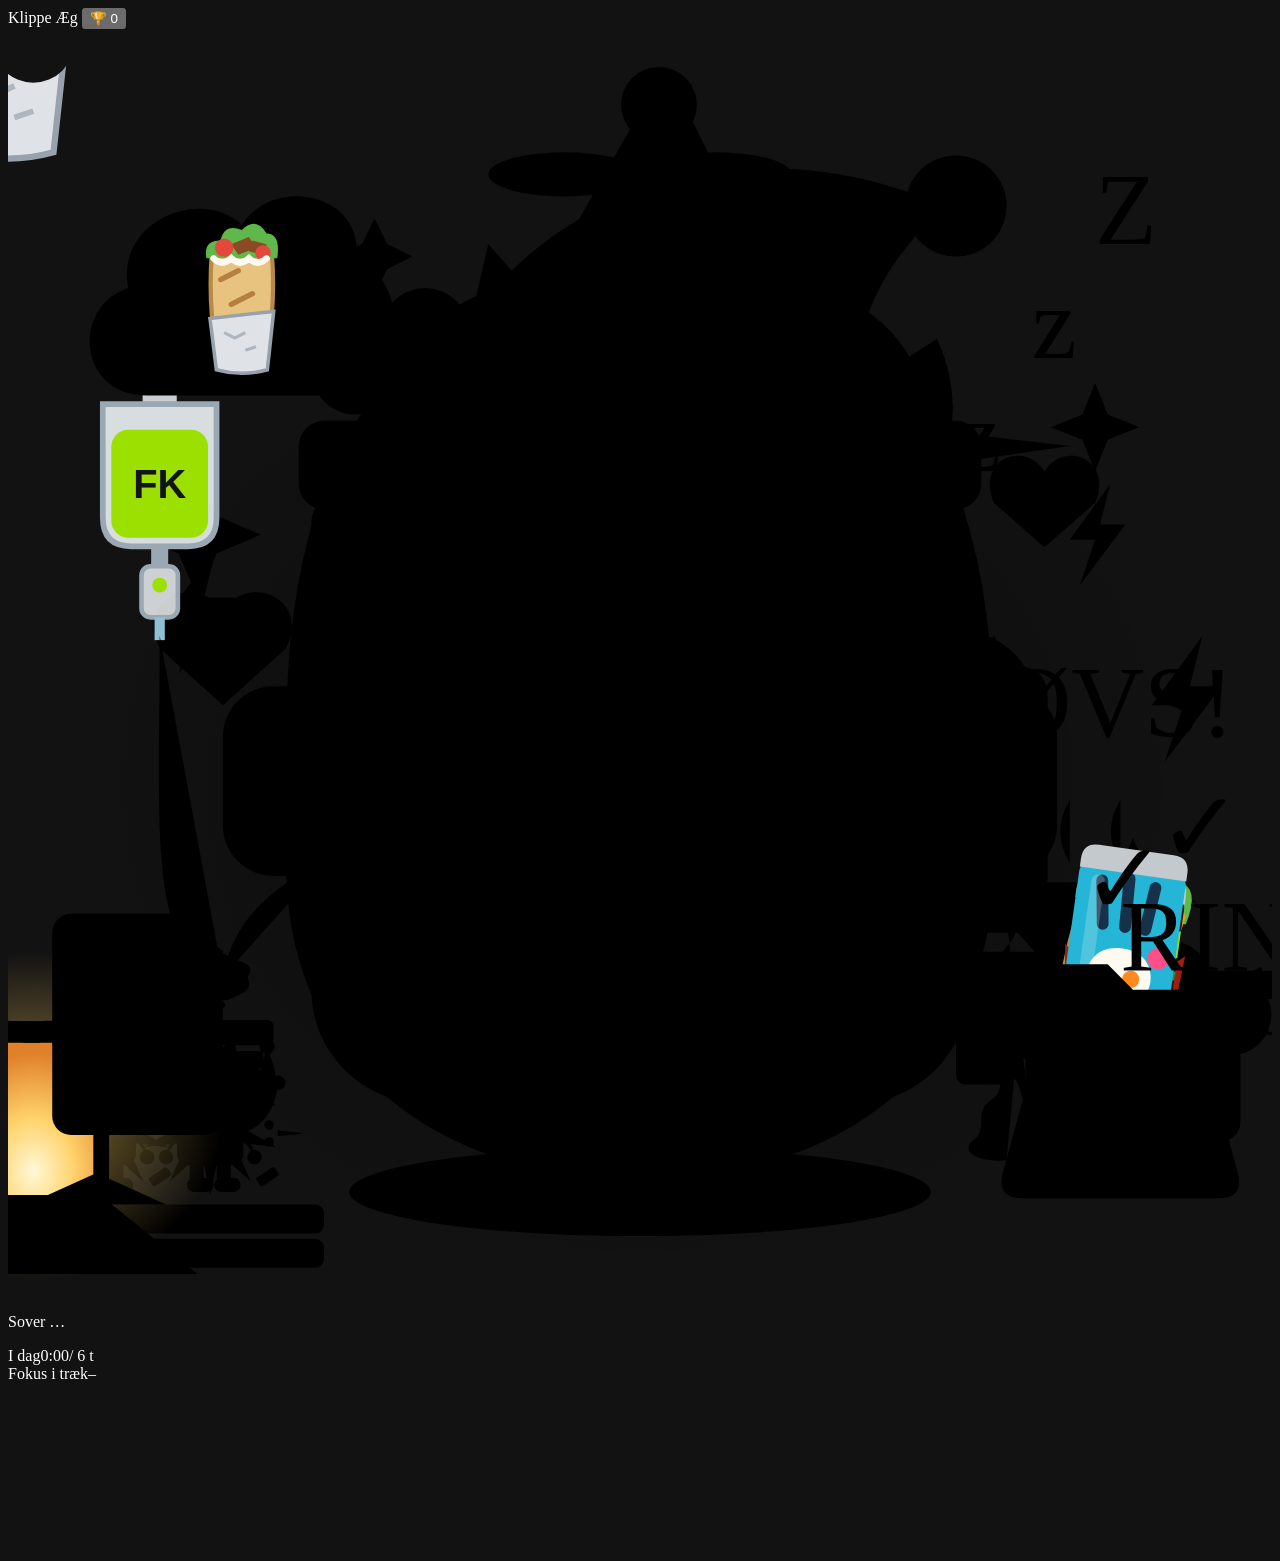
==== commit ec4e2aee: "Klippes telefon og robotterne: en session der vil bygge ringer, og robotterne klipper mens den bygge" ====
--- a/projektsog/web/widget.html
+++ b/projektsog/web/widget.html
@@ -133,6 +133,93 @@
             <g class="bid bid--3" fill="#000"><circle cx="-2" cy="-10" r="6"/><circle cx="-3" cy="0" r="6.5"/><circle cx="-2" cy="10" r="6"/></g>
             <g class="bid bid--4" fill="#000"><rect x="2" y="-20" width="20" height="40"/></g>
           </mask>
+
+          <!-- The robot crew (SPEC §21.3): one little robot, 60×60 units, facing right, standing on
+               its feet at y 57. Its pose comes from CSS variables (--robot-*, widget.css), so the
+               same drawing works through <use> in the box and deep-cloned on the sprite sheet. -->
+          <g id="robot-tegning" class="robot">
+            <g class="robot__arme-v">
+              <path class="robot__arm-linje" d="M21 38.5 Q 11 37 8.5 23"/><circle class="robot__haand" cx="8.5" cy="22.5" r="2.3"/>
+              <path class="robot__arm-linje" d="M39 38.5 Q 49 37 51.5 23"/><circle class="robot__haand" cx="51.5" cy="22.5" r="2.3"/>
+            </g>
+            <g class="robot__arme-op">
+              <path class="robot__arm-linje" d="M21 38.5 Q 3 32 12 11.5"/>
+              <path class="robot__arm-linje" d="M39 38.5 Q 57 32 48 11.5"/>
+            </g>
+            <g class="robot__arm robot__arm--bag">
+              <path class="robot__arm-linje" d="M21 38.5 Q 16.5 41 16 45.5"/><circle class="robot__haand" cx="16" cy="46" r="2.3"/>
+            </g>
+            <g class="robot__ben robot__ben--bag">
+              <rect class="robot__laeg" x="23.5" y="45" width="4.4" height="9" rx="1.6"/>
+              <rect class="robot__fod" x="22.6" y="52.6" width="8.4" height="4.4" rx="2.2"/>
+            </g>
+            <g class="robot__ben robot__ben--for">
+              <rect class="robot__laeg" x="32.1" y="45" width="4.4" height="9" rx="1.6"/>
+              <rect class="robot__fod" x="31.2" y="52.6" width="8.4" height="4.4" rx="2.2"/>
+            </g>
+            <rect class="robot__krop" x="19.5" y="34.5" width="21" height="14" rx="3.5"/>
+            <rect class="robot__panel" x="24" y="38" width="12" height="7" rx="1.5"/>
+            <circle class="robot__led" cx="27" cy="41.5" r="1.1"/><circle class="robot__led robot__led--gul" cx="30.5" cy="41.5" r="1.1"/>
+            <path class="robot__maaler" d="M33.6 43.6 v-4.2"/>
+            <path class="robot__antenne" d="M19.5 13 L 16.6 7.6"/>
+            <circle class="robot__lys" cx="16.2" cy="6.6" r="2.1">
+              <animate attributeName="opacity" values="1;1;.2;1" keyTimes="0;.55;.75;1" dur="1.4s" repeatCount="indefinite"/>
+            </circle>
+            <rect class="robot__hoved" x="14" y="15" width="32" height="21" rx="5.5"/>
+            <circle class="robot__bolt" cx="16.4" cy="26.4" r="1.5"/>
+            <rect class="robot__klapper" x="13.2" y="12.4" width="33.6" height="5.6" rx="1.6"/>
+            <path class="robot__striber" d="M16.4 12.9 h3 l-1.5 4.7 h-3 Z M22.4 12.9 h3 l-1.5 4.7 h-3 Z M28.4 12.9 h3 l-1.5 4.7 h-3 Z M34.4 12.9 h3 l-1.5 4.7 h-3 Z M40.4 12.9 h3 l-1.5 4.7 h-3 Z"/>
+            <g class="robot__horn"><path d="M21.6 12.6 L 23.2 6.8 L 26.2 12.4 Z"/><path d="M33.8 12.4 L 36.8 6.8 L 38.4 12.6 Z"/></g>
+            <g class="robot__ansigt" transform="translate(1.2 0)">
+              <rect class="robot__skaerm" x="19.6" y="19.8" width="23.6" height="13" rx="4"/>
+              <ellipse class="robot__kind" cx="23.6" cy="30" rx="1.6" ry=".9"/><ellipse class="robot__kind" cx="40.2" cy="30" rx="1.6" ry=".9"/>
+              <g class="robot__oejne"><ellipse cx="27.6" cy="25.6" rx="2.3" ry="2.9"/><ellipse cx="36.4" cy="25.6" rx="2.3" ry="2.9"/></g>
+              <path class="robot__mund" d="M29.3 29.4 Q 32 31.4 34.7 29.4"/>
+              <g class="robot__glad">
+                <path class="robot__streg" d="M25.3 26.8 Q 27.6 23 29.9 26.8 M34.1 26.8 Q 36.4 23 38.7 26.8"/>
+                <path class="robot__grin" d="M28.6 28.6 Q 32 33 35.4 28.6 Z"/>
+              </g>
+              <g class="robot__fraek">
+                <path class="robot__streg" d="M24.6 22.2 L 30.2 24.4 M39.4 22.2 L 33.8 24.4"/>
+                <path class="robot__grin" d="M27.4 28.4 Q 32 33.4 36.6 28.4 Z"/>
+                <path class="robot__taender" d="M29.6 29.2 v1.5 M32 29.5 v1.9 M34.4 29.2 v1.5"/>
+              </g>
+              <g class="robot__panik">
+                <circle class="robot__hvid" cx="27.4" cy="25.4" r="3.4"/><circle class="robot__hvid" cx="36.6" cy="25.4" r="3.4"/>
+                <circle class="robot__pupil" cx="28" cy="25" r="1.2"/><circle class="robot__pupil" cx="37.2" cy="25" r="1.2"/>
+                <ellipse class="robot__o" cx="32.2" cy="30.4" rx="1.6" ry="1.3"/>
+                <path class="robot__sved" d="M9.6 16.6 Q 12.6 21.2 9.6 23.2 Q 6.6 21.2 9.6 16.6 Z"/>
+              </g>
+            </g>
+            <g class="robot__saks">
+              <path class="robot__klinge robot__klinge--top" d="M51.4 37.6 L 59.6 38.5 L 51.4 39.3 Z"/>
+              <path class="robot__klinge robot__klinge--bund" d="M51.4 37.6 L 59.6 38.5 L 51.4 39.3 Z"/>
+              <path class="robot__greb" d="M51.4 38.5 L 49.6 36.6 M51.4 38.5 L 49.6 40.4"/>
+              <circle class="robot__greb" cx="48.6" cy="35.8" r="1.5"/><circle class="robot__greb" cx="48.6" cy="41.2" r="1.5"/>
+            </g>
+            <g class="robot__arm robot__arm--for">
+              <g class="robot__hammer">
+                <path class="robot__skaft" d="M44 46 L 47.6 52"/>
+                <rect class="robot__hammerhoved" x="44.6" y="50.6" width="7" height="3.2" rx=".8" transform="rotate(-34 48.1 52.2)"/>
+              </g>
+              <path class="robot__arm-linje" d="M39 38.5 Q 43.5 41 44 45.5"/><circle class="robot__haand" cx="44" cy="46" r="2.3"/>
+            </g>
+            <g class="robot__klip">
+              <rect class="robot__klip-blok" x="10" y="2.6" width="40" height="8" rx="2"/>
+              <path class="robot__klip-billeder" d="M13.5 4.4 h5 v4.4 h-5 Z M20.5 4.4 h5 v4.4 h-5 Z M27.5 4.4 h5 v4.4 h-5 Z M34.5 4.4 h5 v4.4 h-5 Z M41.5 4.4 h5 v4.4 h-5 Z"/>
+              <circle class="robot__haand" cx="12" cy="11" r="2.4"/><circle class="robot__haand" cx="48" cy="11" r="2.4"/>
+            </g>
+          </g>
+          <!-- the hatch the robots go out through (SPEC §21.3) -->
+          <radialGradient id="luge-lys" cx="50%" cy="85%" r="75%">
+            <stop offset="0%" stop-color="#fff8d6"/>
+            <stop offset="45%" stop-color="#ffd36b"/>
+            <stop offset="100%" stop-color="#e0802a"/>
+          </radialGradient>
+          <radialGradient id="luge-glod" cx="50%" cy="50%" r="50%">
+            <stop offset="0%" stop-color="#ffd36b" stop-opacity=".55"/>
+            <stop offset="100%" stop-color="#ffd36b" stop-opacity="0"/>
+          </radialGradient>
         </defs>
         <ellipse class="pet__glow" cx="100" cy="120" rx="90" ry="80" fill="url(#glow)"/>
         <g class="aura aura--hjerter">
@@ -172,6 +259,41 @@
           </g>
         </g>
 
+        <!-- a Claude session builds (SPEC §21.3): three mini robots work on a little timeline left of
+             Klippe – or, while the crew is out on the screen, the hatch they left through glows -->
+        <g class="crew">
+          <g class="tidslinje">
+            <rect class="tidslinje__spor" x="-16" y="186" width="66" height="4.6" rx="1.4"/>
+            <rect class="tidslinje__spor" x="-16" y="191.4" width="66" height="4.6" rx="1.4"/>
+            <g class="tidslinje__klip">
+              <path class="tidslinje__v1" d="M-15.4 186.6 h7.6 v3.4 h-7.6 Z M-7 186.6 h10.7 v3.4 h-10.7 Z M4.5 186.6 h5.5 v3.4 h-5.5 Z M10.7 186.6 h11.7 v3.4 h-11.7 Z M23.3 186.6 h6.5 v3.4 h-6.5 Z M30.6 186.6 h9.7 v3.4 h-9.7 Z M41 186.6 h7.6 v3.4 h-7.6 Z"/>
+              <path class="tidslinje__a1" d="M-15.4 192 h12.6 v3.4 h-12.6 Z M-2 192 h8.5 v3.4 h-8.5 Z M7.2 192 h11.5 v3.4 h-11.5 Z M19.6 192 h5.4 v3.4 h-5.4 Z M25.7 192 h13.6 v3.4 h-13.6 Z M40.1 192 h8.5 v3.4 h-8.5 Z"/>
+            </g>
+          </g>
+          <g class="mini mini--baerer" transform="translate(-24 155.5) scale(.5)">
+            <g class="mini__krop"><use href="#robot-tegning"/></g>
+            <path class="mini__poff" d="M30 14 L 32.8 27.4 L 42.9 18.2 L 37.3 30.7 L 50.9 29.2 L 39 36 L 50.9 42.8 L 37.3 41.3 L 42.9 53.8 L 32.8 44.6 L 30 58 L 27.2 44.6 L 17.1 53.8 L 22.7 41.3 L 9.1 42.8 L 21 36 L 9.1 29.2 L 22.7 30.7 L 17.1 18.2 L 27.2 27.4 Z"/>
+          </g>
+          <g class="mini mini--banker" transform="translate(0 155.5) scale(.5)">
+            <g class="mini__krop"><use href="#robot-tegning"/></g>
+            <path class="mini__poff" d="M30 14 L 32.8 27.4 L 42.9 18.2 L 37.3 30.7 L 50.9 29.2 L 39 36 L 50.9 42.8 L 37.3 41.3 L 42.9 53.8 L 32.8 44.6 L 30 58 L 27.2 44.6 L 17.1 53.8 L 22.7 41.3 L 9.1 42.8 L 21 36 L 9.1 29.2 L 22.7 30.7 L 17.1 18.2 L 27.2 27.4 Z"/>
+          </g>
+          <g class="mini mini--klipper" transform="translate(17 155.5) scale(.5)">
+            <g class="mini__krop"><use href="#robot-tegning"/></g>
+            <path class="mini__poff" d="M30 14 L 32.8 27.4 L 42.9 18.2 L 37.3 30.7 L 50.9 29.2 L 39 36 L 50.9 42.8 L 37.3 41.3 L 42.9 53.8 L 32.8 44.6 L 30 58 L 27.2 44.6 L 17.1 53.8 L 22.7 41.3 L 9.1 42.8 L 21 36 L 9.1 29.2 L 22.7 30.7 L 17.1 18.2 L 27.2 27.4 Z"/>
+          </g>
+        </g>
+        <g class="luge">
+          <ellipse class="luge__glod" cx="4" cy="172" rx="30" ry="26" fill="url(#luge-glod)"/>
+          <path class="luge__lys" d="M-6 184 L 14 184 L 30 197 L -12 197 Z"/>
+          <rect class="luge__ramme" x="-8" y="157" width="24" height="28" rx="3"/>
+          <rect class="luge__hul" x="-5.5" y="159.5" width="19" height="25" rx="2" fill="url(#luge-lys)"/>
+          <path class="luge__fare" d="M-8 157 h24 v3.4 h-24 Z"/>
+          <path class="luge__fare-striber" d="M-6 157 h2.6 l-2 3.4 h-2.6 Z M-0.8 157 h2.6 l-2 3.4 h-2.6 Z M4.4 157 h2.6 l-2 3.4 h-2.6 Z M9.6 157 h2.6 l-2 3.4 h-2.6 Z M14.8 157 h1.2 v1.4 l-1.2 2 h-1.4 Z"/>
+          <path class="luge__laage" d="M-8 158 L -15 154 L -15 187 L -8 185 Z"/>
+          <path class="luge__nitter" d="M-12.6 160 v.1 M-12.6 172 v.1 M-12.6 183.4 v.1"/>
+        </g>
+
         <!-- the clapper creature -->
         <g class="body">
           <!-- Booster on a drip (SPEC §18.6): the stand rolls in and stays while the rush lasts, the bag slowly emptying -->
@@ -184,6 +306,17 @@
             <rect class="foot" x="70" y="164" width="22" height="14" rx="7"/>
             <rect class="foot" x="108" y="164" width="22" height="14" rx="7"/>
             <path class="arm arm--left" d="M50 132 Q 36 138 34 150"/>
+            <!-- a build: Klippe directs the robots with a megaphone in its left hand (SPEC §21.3) -->
+            <g class="megafon">
+              <g transform="translate(35 151) rotate(155)">
+                <path class="megafon__greb" d="M5 2.6 L 6.4 8.6 L 9.2 8.6 L 8.6 3.4 Z"/>
+                <rect class="megafon__mund" x="-3" y="-2.3" width="5.6" height="4.6" rx="1.6"/>
+                <path class="megafon__tragt" d="M2 -3 L 18 -8.6 L 18 8.6 L 2 3 Z"/>
+                <path class="megafon__baand" d="M10 -5.8 L 13.6 -7 L 13.6 7 L 10 5.8 Z"/>
+                <ellipse class="megafon__kant" cx="18.4" cy="0" rx="2.6" ry="8.8"/>
+                <ellipse class="megafon__hul" cx="18.9" cy="0" rx="1.6" ry="7"/>
+              </g>
+            </g>
             <path class="arm arm--right" d="M150 132 Q 164 138 166 150"/>
             <rect class="drop__tape" x="30" y="146.5" width="8" height="5" rx="1" transform="rotate(25 34 149)"/>
             <rect class="slate" x="48" y="82" width="104" height="88" rx="18"/>
@@ -297,6 +430,7 @@
             <rect class="awp__scope" x="144" y="135" width="30" height="8" rx="4"/>
             <circle class="awp__lens" cx="174" cy="139" r="4.5"/>
             <path class="awp__mount" d="M152 143 L152 146 M166 143 L166 146"/>
+            <path class="awp__flash" d="M206 151.25 L 210 147 L 211 149.6 L 219 145.5 L 214.5 150 L 223 151.25 L 214.5 152.5 L 219 157 L 211 152.9 L 210 155.5 Z"/>
           </g>
           <g class="haand haand--durum"><use href="#mad-durum" transform="translate(175 150) rotate(14) scale(.9)"/></g>
           <g class="haand haand--pommes"><use href="#mad-pommes" transform="translate(176 153) rotate(6) scale(.9)"/></g>
@@ -333,6 +467,33 @@
             <g class="krummer"><circle cx="96" cy="155" r="1.5"/><circle cx="103" cy="157" r="1.2"/><circle cx="108" cy="155" r="1.6"/></g>
             <text class="boevs" x="146" y="112">BØVS!</text>
           </g>
+        </g>
+
+        <!-- a call (SPEC §21.1): a red retro telephone beside Klippe – it rings (shakes, "RING!"),
+             shows a red badge when missed, and its receiver goes to Klippe's ear when answered.
+             Scaled with Klippe like .body, so the receiver finds the ear at every stage. -->
+        <g class="telefon" id="telefon">
+          <path class="telefon__ledning telefon__ledning--gaffel" d="M159.5 163 c -4 2 -1 4.5 -4 6.5 c -3 2 0 4.5 -3 6.5 c -2 2 2 3.4 5.5 3"/>
+          <path class="telefon__ledning telefon__ledning--oere" d="M158 141 c 4.5 3 -4 5 0 8 c 4.5 3 -4 5 0 8 c 4.5 3 -4 5 0 8 c 3 2 1.5 4 3.5 5"/>
+          <g class="telefon__ring">
+            <path class="telefon__krop" d="M161.5 166 Q 163 162.2 168 162.2 H 184 Q 189 162.2 190.5 166 L 194.6 181 Q 195.6 185 191.6 185 H 160.4 Q 156.4 185 157.4 181 Z"/>
+            <path class="telefon__gaffel" d="M163.5 163 v-3.4 h4 v3.4 M184.5 163 v-3.4 h4 v3.4"/>
+            <circle class="telefon__skive" cx="176" cy="174.5" r="7.2"/>
+            <g class="telefon__huller">
+              <circle cx="178.3" cy="170.5" r="1.05"/><circle cx="180.2" cy="172.6" r="1.05"/><circle cx="180.5" cy="175.5" r="1.05"/>
+              <circle cx="179.1" cy="177.9" r="1.05"/><circle cx="176.5" cy="179.1" r="1.05"/><circle cx="173.7" cy="178.5" r="1.05"/>
+              <circle cx="171.8" cy="176.4" r="1.05"/><circle cx="171.5" cy="173.5" r="1.05"/><circle cx="172.9" cy="171.1" r="1.05"/>
+            </g>
+            <circle class="telefon__midte" cx="176" cy="174.5" r="2"/>
+            <path class="telefon__roer telefon__roer--gaffel" d="M157 160.5 Q 156 154 162 154 H 190 Q 196 154 195 160.5 Q 194.5 163 191.5 163 H 188 Q 186.5 159 184 159 H 168 Q 165.5 159 164 163 H 160.5 Q 157.5 163 157 160.5 Z"/>
+            <g class="telefon__ringer">
+              <path d="M152 152 q -3 4 0 8 M148 149 q -4.5 7 0 14 M200 152 q 3 4 0 8 M204 149 q 4.5 7 0 14"/>
+              <text x="176" y="149">RING!</text>
+            </g>
+            <g class="telefon__ubesvaret"><circle cx="193.5" cy="156" r="6.4"/><text x="193.5" y="159.2" id="telefon-antal">1</text></g>
+          </g>
+          <path class="telefon__roer telefon__roer--oere" transform="translate(160 120) rotate(90) translate(-176 -158.5)"
+                d="M157 160.5 Q 156 154 162 154 H 190 Q 196 154 195 160.5 Q 194.5 163 191.5 163 H 188 Q 186.5 159 184 159 H 168 Q 165.5 159 164 163 H 160.5 Q 157.5 163 157 160.5 Z"/>
         </g>
 
         <!-- while a card is transferred: Klippe carries the files from the card to the folder -->
@@ -406,6 +567,10 @@
     <footer class="panel__foot">
       <button type="button" class="panel__play" id="panel-play">🎮 Lad Klippe lege nu</button>
       <span class="panel__hint">Slip musen bagefter</span>
+      <div class="panel__demo">
+        <button type="button" class="panel__demo-button" id="demo-robots" title="Robotterne øver sig et minut – som når en Claude-session bygger">🤖 Vis robotterne</button>
+        <button type="button" class="panel__demo-button" id="demo-call" title="Telefonen ringer, som når en session vil bruge Resolve">📞 Prøv telefonen</button>
+      </div>
     </footer>
   </section>
   <section class="tray" id="tray" role="dialog" aria-label="Giv Klippe mad" hidden>
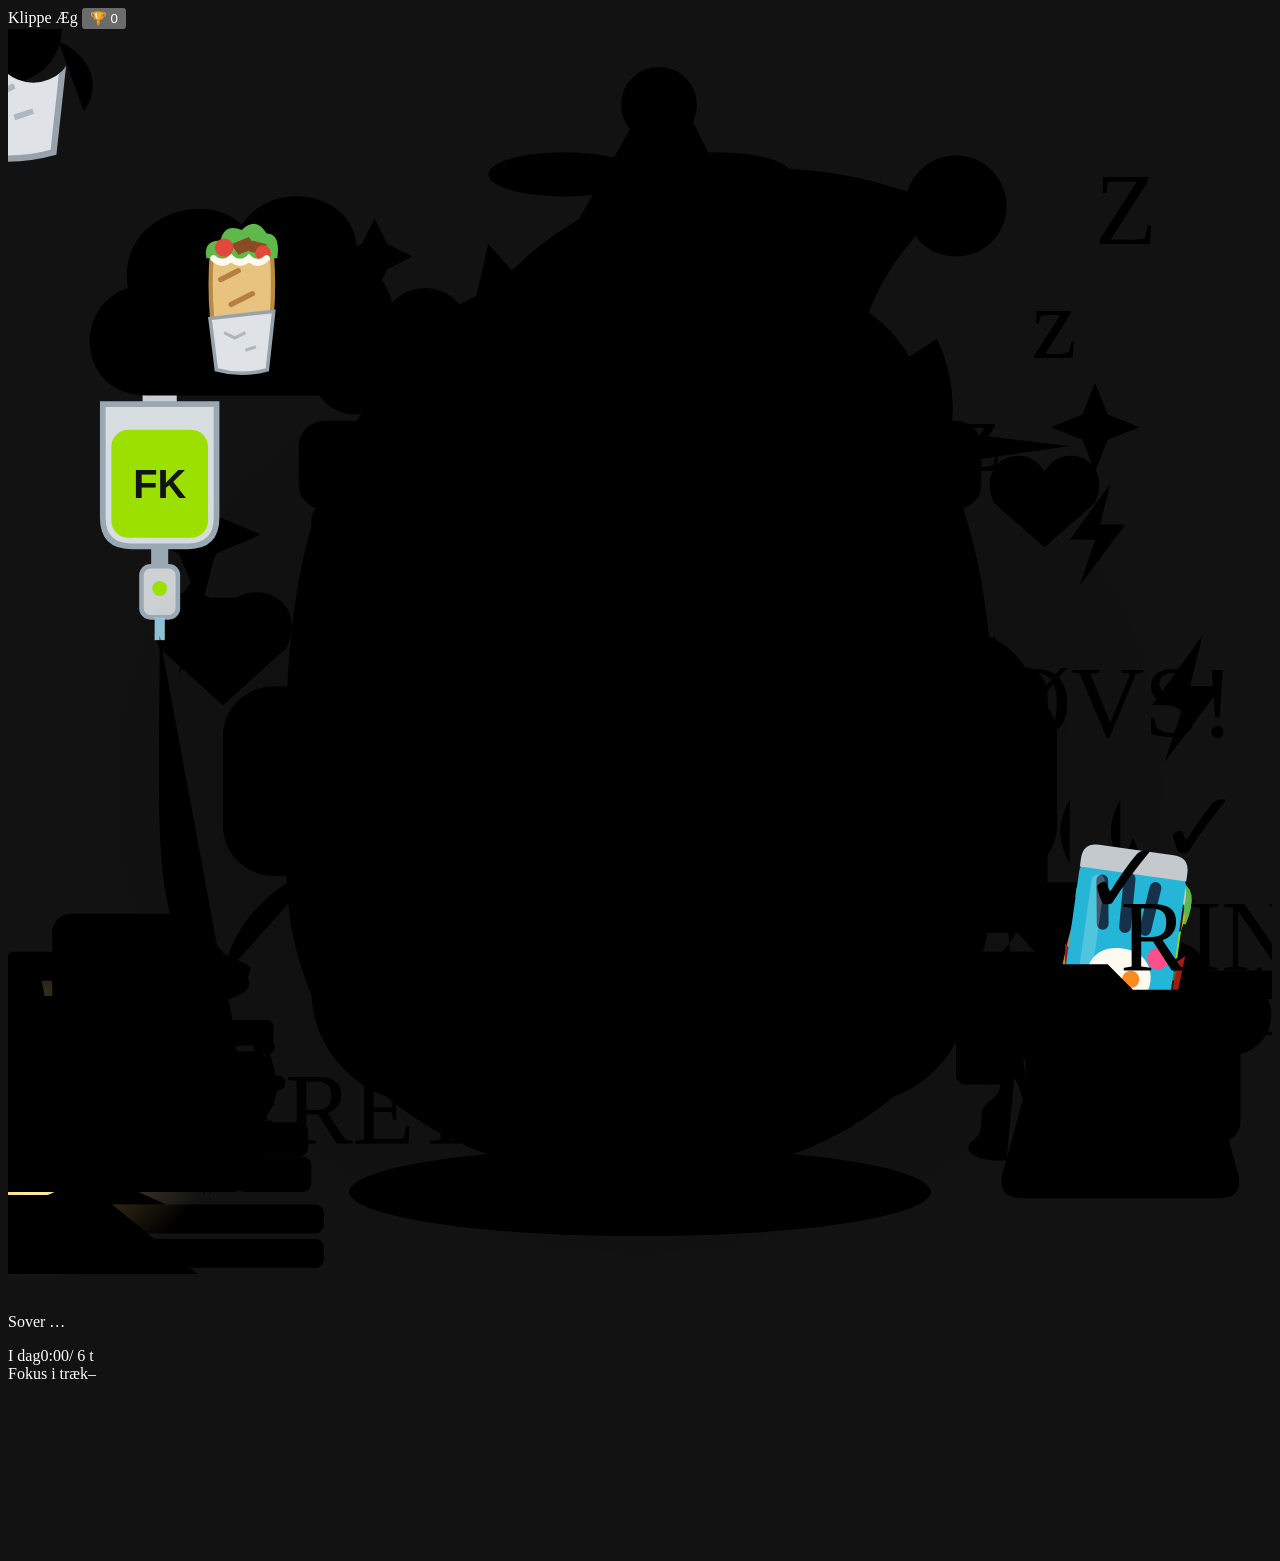
==== commit 44f6719a: "Renders, offline-klip, Kontor-Klipper, leveringsfest med festkatten – og opdatering uden git pull - " ====
--- a/projektsog/web/widget.html
+++ b/projektsog/web/widget.html
@@ -220,6 +220,27 @@
             <stop offset="0%" stop-color="#ffd36b" stop-opacity=".55"/>
             <stop offset="100%" stop-color="#ffd36b" stop-opacity="0"/>
           </radialGradient>
+          <!-- the party cat drawn (SPEC §22.4), for when its GIF cannot be had: 100×100 units,
+               standing on its feet at y 92, facing the viewer -->
+          <g id="kat-tegning">
+            <path d="M70 80 C 92 78 96 58 86 50 C 80 46 76 52 82 56 C 88 62 82 72 68 72 Z" fill="#6f6252" stroke="#3a322a" stroke-width="2" stroke-linejoin="round"/>
+            <path d="M28 90 C 22 70 30 52 50 52 C 70 52 78 70 72 90 Z" fill="#8a7a66" stroke="#3a322a" stroke-width="2" stroke-linejoin="round"/>
+            <path d="M38 60 q 4 4 0 8 M50 58 v 9 M62 60 q -4 4 0 8" fill="none" stroke="#5a4c3e" stroke-width="2.4" stroke-linecap="round"/>
+            <ellipse cx="50" cy="78" rx="11" ry="10" fill="#d9ccb6"/>
+            <ellipse cx="38" cy="91" rx="7" ry="4" fill="#8a7a66" stroke="#3a322a" stroke-width="2"/>
+            <ellipse cx="62" cy="91" rx="7" ry="4" fill="#8a7a66" stroke="#3a322a" stroke-width="2"/>
+            <path d="M27 30 L 30 8 L 44 22 Z M73 30 L 70 8 L 56 22 Z" fill="#8a7a66" stroke="#3a322a" stroke-width="2" stroke-linejoin="round"/>
+            <path d="M31 25 L 32 15 L 39 22 Z M69 25 L 68 15 L 61 22 Z" fill="#e9a3a0"/>
+            <ellipse cx="50" cy="35" rx="25" ry="21" fill="#8a7a66" stroke="#3a322a" stroke-width="2"/>
+            <path d="M42 17 q 2 5 0 9 M50 15 v 9 M58 17 q -2 5 0 9" fill="none" stroke="#5a4c3e" stroke-width="2.2" stroke-linecap="round"/>
+            <ellipse cx="50" cy="44" rx="12" ry="8" fill="#d9ccb6"/>
+            <ellipse cx="40" cy="34" rx="4.6" ry="5.6" fill="#f2d24a" stroke="#2b241d" stroke-width="1.4"/>
+            <ellipse cx="60" cy="34" rx="4.6" ry="5.6" fill="#f2d24a" stroke="#2b241d" stroke-width="1.4"/>
+            <ellipse cx="40" cy="34.5" rx="1.6" ry="4.4" fill="#1d1b19"/><ellipse cx="60" cy="34.5" rx="1.6" ry="4.4" fill="#1d1b19"/>
+            <path d="M47 41 h 6 l -3 3 Z" fill="#e07a86"/>
+            <path d="M50 44 q -3 4 -7 2 M50 44 q 3 4 7 2" fill="none" stroke="#2b241d" stroke-width="1.4" stroke-linecap="round"/>
+            <path d="M36 43 l -14 -2 M36 46 l -13 3 M64 43 l 14 -2 M64 46 l 13 3" stroke="#f3efe6" stroke-width="1" stroke-linecap="round"/>
+          </g>
         </defs>
         <ellipse class="pet__glow" cx="100" cy="120" rx="90" ry="80" fill="url(#glow)"/>
         <g class="aura aura--hjerter">
@@ -292,6 +313,61 @@
           <path class="luge__fare-striber" d="M-6 157 h2.6 l-2 3.4 h-2.6 Z M-0.8 157 h2.6 l-2 3.4 h-2.6 Z M4.4 157 h2.6 l-2 3.4 h-2.6 Z M9.6 157 h2.6 l-2 3.4 h-2.6 Z M14.8 157 h1.2 v1.4 l-1.2 2 h-1.4 Z"/>
           <path class="luge__laage" d="M-8 158 L -15 154 L -15 187 L -8 185 Z"/>
           <path class="luge__nitter" d="M-12.6 160 v.1 M-12.6 172 v.1 M-12.6 183.4 v.1"/>
+        </g>
+
+        <!-- Resolve renders (SPEC §22.1): left of Klippe a little render box – one mini robot carries
+             film from the cans by Klippe's feet and drops it into the box's chute, one on top keeps it
+             going with a hammer; the box's screen fills up with the render (--render, 0…1) -->
+        <g class="render">
+          <g class="render__daaser">
+            <rect x="36" y="178.4" width="12" height="5.6" rx="1.4"/><rect x="37" y="173" width="10.5" height="5.4" rx="1.4"/>
+            <path d="M38 181.2 h8 M39 175.7 h6.5"/>
+          </g>
+          <g class="renderboks">
+            <path class="renderboks__tragt" d="M-2 160.5 L -4 153 L 11 153 L 9 160.5 Z"/>
+            <rect class="renderboks__krop" x="-22" y="160" width="32" height="24" rx="3"/>
+            <rect class="renderboks__skaerm" x="-19" y="163" width="26" height="7.4" rx="1.6"/>
+            <rect class="renderboks__fyld" x="-18" y="164" width="24" height="5.4" rx="1"/>
+            <path class="renderboks__rist" d="M-19 174.5 h13 M-19 177.5 h13 M-19 180.5 h13"/>
+            <circle class="renderboks__lys" cx="4" cy="177.5" r="2"/>
+            <g class="renderboks__damp"><circle cx="-14" cy="157" r="2.2"/><circle cx="-9" cy="157" r="1.7"/></g>
+          </g>
+          <g class="render__film">
+            <rect x="0" y="146" width="9" height="4.6" rx=".8"/>
+            <path d="M1.6 147.4 h1.4 M4.1 147.4 h1.4 M6.6 147.4 h1.4 M1.6 149.2 h1.4 M4.1 149.2 h1.4 M6.6 149.2 h1.4"/>
+          </g>
+          <g class="mini mini--tromme" transform="translate(-28 131.5) scale(.5)">
+            <g class="mini__krop"><use href="#robot-tegning"/></g>
+            <path class="mini__poff" d="M30 14 L 32.8 27.4 L 42.9 18.2 L 37.3 30.7 L 50.9 29.2 L 39 36 L 50.9 42.8 L 37.3 41.3 L 42.9 53.8 L 32.8 44.6 L 30 58 L 27.2 44.6 L 17.1 53.8 L 22.7 41.3 L 9.1 42.8 L 21 36 L 9.1 29.2 L 22.7 30.7 L 17.1 18.2 L 27.2 27.4 Z"/>
+          </g>
+          <g class="mini mini--foder" transform="translate(16 155.5) scale(.5)">
+            <g class="mini__krop"><use href="#robot-tegning"/></g>
+            <path class="mini__poff" d="M30 14 L 32.8 27.4 L 42.9 18.2 L 37.3 30.7 L 50.9 29.2 L 39 36 L 50.9 42.8 L 37.3 41.3 L 42.9 53.8 L 32.8 44.6 L 30 58 L 27.2 44.6 L 17.1 53.8 L 22.7 41.3 L 9.1 42.8 L 21 36 L 9.1 29.2 L 22.7 30.7 L 17.1 18.2 L 27.2 27.4 Z"/>
+          </g>
+        </g>
+
+        <!-- a delivery (SPEC §22.4): Klippe packs a film reel into a cardboard box, closes the flaps,
+             tapes it and stamps it "LEVERET ✓" (classes is-lukket, is-tapet, is-stemplet, is-vaek) -->
+        <g class="pakke">
+          <path class="pakke__aabning" d="M-20 160 L -16 155 L 32 155 L 34 160 Z"/>
+          <g class="pakke__rulle">
+            <circle cx="0" cy="0" r="8.5"/>
+            <circle class="pakke__hul" cx="0" cy="-4.4" r="2"/><circle class="pakke__hul" cx="4.2" cy="-1.4" r="2"/>
+            <circle class="pakke__hul" cx="2.6" cy="3.6" r="2"/><circle class="pakke__hul" cx="-2.6" cy="3.6" r="2"/>
+            <circle class="pakke__hul" cx="-4.2" cy="-1.4" r="2"/><circle class="pakke__nav" cx="0" cy="0" r="1.3"/>
+            <path class="pakke__strimmel" d="M8 2 C 13 4 15 9 12 13"/>
+          </g>
+          <rect class="pakke__front" x="-22" y="159" width="58" height="25" rx="1.6"/>
+          <path class="pakke__fold" d="M-22 163 h58"/>
+          <path class="pakke__pile" d="M27 168 v8 M24.6 170.4 l2.4 -2.4 l2.4 2.4 M31.6 168 v8 M29.2 170.4 l2.4 -2.4 l2.4 2.4"/>
+          <path class="pakke__flap pakke__flap--v" d="M-22 159 L 7 159 L 5 149 L -20 149.5 Z"/>
+          <path class="pakke__flap pakke__flap--h" d="M7 159 L 36 159 L 34 149.5 L 9 149 Z"/>
+          <rect class="pakke__tape pakke__tape--top" x="-23" y="157.6" width="60" height="3.4" rx=".6"/>
+          <rect class="pakke__tape pakke__tape--front" x="4.2" y="159" width="5.6" height="9" rx=".6"/>
+          <g class="pakke__stempel">
+            <rect x="-17" y="168" width="40" height="11.4" rx="2"/>
+            <text x="3" y="176.4">LEVERET ✓</text>
+          </g>
         </g>
 
         <!-- the clapper creature -->
@@ -521,6 +597,12 @@
       </svg>
       <div class="hearts" id="hearts" aria-hidden="true"></div>
     </section>
+
+    <!-- Resolve renders (SPEC §22.1): "Renderer Portræt_v3.mp4 · 47 % · ca. 3 min" under the pet -->
+    <div class="render-status" id="render-status" hidden>
+      <p class="render-status__line"><span class="render-status__what" id="render-what"></span><span class="render-status__tal" id="render-tal"></span></p>
+      <div class="bar bar--render"><div class="bar__fill" id="render-bar"></div></div>
+    </div>
 
     <p class="mood" id="mood">Sover …</p>
 
@@ -570,6 +652,8 @@
       <div class="panel__demo">
         <button type="button" class="panel__demo-button" id="demo-robots" title="Robotterne øver sig et minut – som når en Claude-session bygger">🤖 Vis robotterne</button>
         <button type="button" class="panel__demo-button" id="demo-call" title="Telefonen ringer, som når en session vil bruge Resolve">📞 Prøv telefonen</button>
+        <button type="button" class="panel__demo-button" id="demo-party" title="Klippe pakker en film og fejrer leveringen – med festkatten">🎉 Prøv leveringsfesten</button>
+        <button type="button" class="panel__demo-button" id="demo-visit" title="En kollegas Klippe kigger forbi – som når den har fået et trofæ">👋 Prøv et besøg</button>
       </div>
     </footer>
   </section>
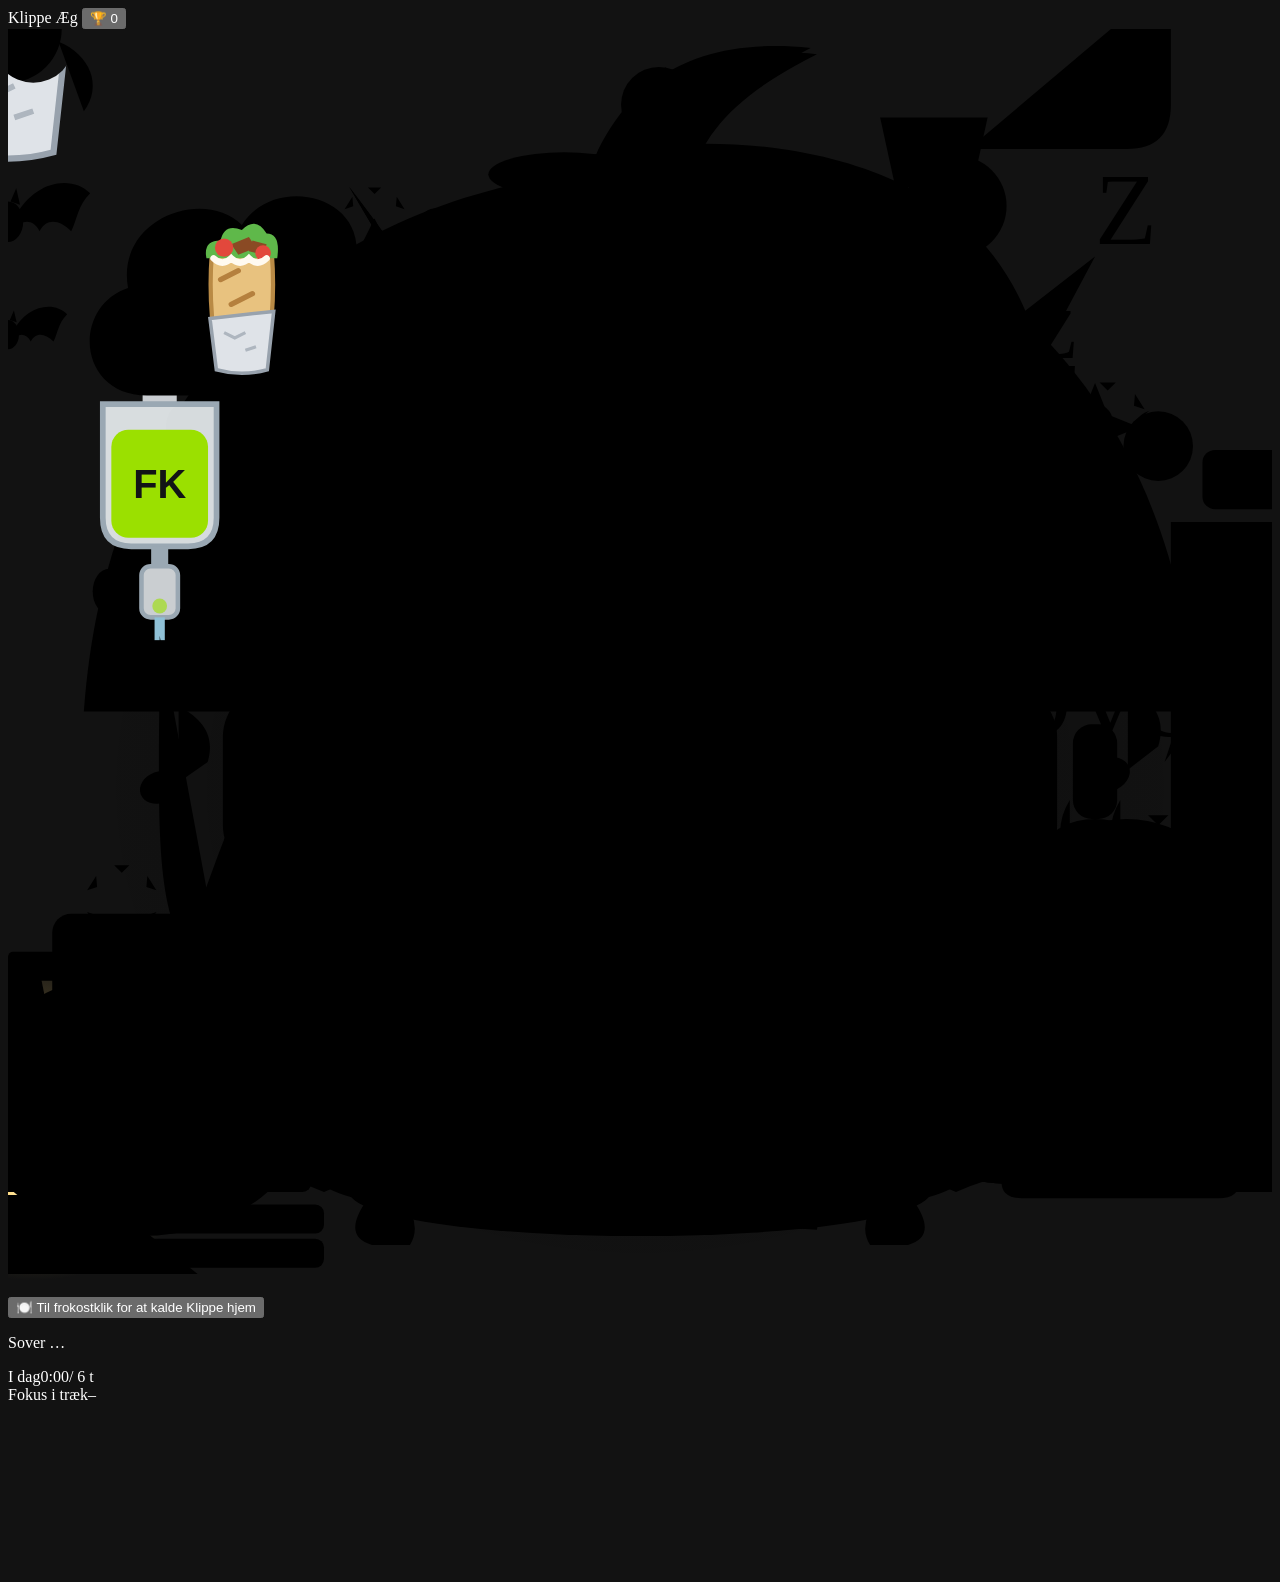
==== commit 2487a6c9: "Klippe får det sjovt: Halloween, julekalender, Klippe-post, render-væddemål og Klippet 2026 SPEC §23" ====
--- a/projektsog/web/widget.html
+++ b/projektsog/web/widget.html
@@ -16,11 +16,32 @@
       <span class="head__level" id="pet-level" title="Vokser med al den tid, du har registreret">Æg</span>
       <span class="head__right">
         <span class="head__streak" id="pet-streak" title="Dage i træk med mindst 1 times arbejde" hidden></span>
+        <button type="button" class="head__icon" id="frokost-knap" title="Ring alle kontorets Klipper til frokost" aria-label="Ring til frokost" hidden>🔔</button>
+        <button type="button" class="head__icon" id="post-knap" title="Send Klippe over til en kollega med en lille besked" aria-label="Send Klippe med post" aria-haspopup="dialog" hidden>✉️</button>
+        <button type="button" class="head__icon" id="jul-knap" title="Julekalenderen" aria-label="Julekalenderen" hidden>🎄<span class="head__antal" id="jul-antal" hidden></span></button>
+        <button type="button" class="head__icon" id="aar-knap" title="Klippet – din årsoversigt" aria-label="Se din årsoversigt" hidden>🎬</button>
         <button type="button" class="head__trophies" id="trophies" title="Trofæer og garderobe" aria-haspopup="dialog">🏆 <span id="trophy-count">0</span></button>
       </span>
     </header>
 
     <section class="stage" id="stage" aria-label="Klippe">
+      <!-- December snow behind Klippe, heavier while data-snestorm (SPEC §23.4) -->
+      <div class="sne-lag" aria-hidden="true">
+        <i style="--x:3%;--s:4px;--d:9s;--f:-1s;--o:.9;--y0:8%"></i><i style="--x:11%;--s:3px;--d:11s;--f:-5s;--o:.6;--y0:55%"></i>
+        <i style="--x:19%;--s:5px;--d:8.5s;--f:-2.5s;--o:.85;--y0:30%"></i><i style="--x:27%;--s:3.5px;--d:12s;--f:-8s;--o:.55;--y0:80%"></i>
+        <i style="--x:35%;--s:4.5px;--d:10s;--f:-3.5s;--o:.75;--y0:15%"></i><i style="--x:43%;--s:3px;--d:9.5s;--f:-6s;--o:.65;--y0:65%"></i>
+        <i style="--x:51%;--s:5.5px;--d:13s;--f:-.5s;--o:.95;--y0:42%"></i><i style="--x:59%;--s:4px;--d:8s;--f:-4s;--o:.7;--y0:90%"></i>
+        <i style="--x:67%;--s:3px;--d:11.5s;--f:-9s;--o:.6;--y0:22%"></i><i style="--x:75%;--s:5px;--d:10.5s;--f:-2s;--o:.85;--y0:70%"></i>
+        <i style="--x:83%;--s:3.5px;--d:9s;--f:-7s;--o:.5;--y0:50%"></i><i style="--x:91%;--s:4.5px;--d:12.5s;--f:-5.5s;--o:.8;--y0:35%"></i>
+        <i style="--x:7%;--s:3px;--d:7.5s;--f:-3s;--o:.7;--y0:12%"></i><i style="--x:15%;--s:4px;--d:10s;--f:-6.5s;--o:.6;--y0:60%"></i>
+        <i style="--x:23%;--s:5px;--d:8s;--f:-1.5s;--o:.9;--y0:28%"></i><i style="--x:31%;--s:3.5px;--d:11s;--f:-8.5s;--o:.55;--y0:85%"></i>
+        <i style="--x:39%;--s:4px;--d:9s;--f:-4.5s;--o:.75;--y0:45%"></i><i style="--x:47%;--s:3px;--d:12s;--f:-2s;--o:.65;--y0:18%"></i>
+        <i style="--x:55%;--s:4.5px;--d:10.5s;--f:-7.5s;--o:.85;--y0:75%"></i><i style="--x:63%;--s:3px;--d:8.5s;--f:-5s;--o:.6;--y0:38%"></i>
+        <i style="--x:71%;--s:5px;--d:9.5s;--f:-.8s;--o:.8;--y0:58%"></i><i style="--x:79%;--s:4px;--d:11s;--f:-3.8s;--o:.7;--y0:25%"></i>
+        <i style="--x:87%;--s:3.5px;--d:13s;--f:-9.5s;--o:.5;--y0:95%"></i><i style="--x:95%;--s:4.5px;--d:10s;--f:-6.2s;--o:.9;--y0:48%"></i>
+        <i style="--x:49%;--s:3px;--d:9s;--f:-2.8s;--o:.6;--y0:68%"></i><i style="--x:5%;--s:4px;--d:12s;--f:-4.2s;--o:.75;--y0:5%"></i>
+        <i style="--x:97%;--s:3.5px;--d:8s;--f:-7.2s;--o:.65;--y0:33%"></i><i style="--x:61%;--s:5px;--d:10s;--f:-1.2s;--o:.85;--y0:78%"></i>
+      </div>
       <div class="bubble" id="bubble" role="status" aria-live="polite" hidden></div>
       <svg class="pet" id="pet" viewBox="0 0 200 200" aria-hidden="true">
         <defs>
@@ -241,6 +262,27 @@
             <path d="M50 44 q -3 4 -7 2 M50 44 q 3 4 7 2" fill="none" stroke="#2b241d" stroke-width="1.4" stroke-linecap="round"/>
             <path d="M36 43 l -14 -2 M36 46 l -13 3 M64 43 l 14 -2 M64 46 l 13 3" stroke="#f3efe6" stroke-width="1" stroke-linecap="round"/>
           </g>
+          <!-- fun in the office (SPEC §23): fixed colours, so the guests' copies can share them -->
+          <radialGradient id="graeskar-glod" cx="50%" cy="55%" r="50%">
+            <stop offset="0%" stop-color="#ffd36b" stop-opacity=".75"/>
+            <stop offset="55%" stop-color="#ff8a1f" stop-opacity=".28"/>
+            <stop offset="100%" stop-color="#ff8a1f" stop-opacity="0"/>
+          </radialGradient>
+          <radialGradient id="kugle-glas" cx="36%" cy="32%" r="72%">
+            <stop offset="0%" stop-color="#f7f0ff"/>
+            <stop offset="42%" stop-color="#b59cff"/>
+            <stop offset="100%" stop-color="#43278f"/>
+          </radialGradient>
+          <linearGradient id="racer-glas" x1="0" y1="0" x2="0" y2="1">
+            <stop offset="0%" stop-color="#ffd98a"/>
+            <stop offset="100%" stop-color="#ff7a1a"/>
+          </linearGradient>
+          <linearGradient id="doer-lys" x1="0" y1="0" x2="1" y2="0">
+            <stop offset="0%" stop-color="#fff6d2"/>
+            <stop offset="55%" stop-color="#ffd27a"/>
+            <stop offset="100%" stop-color="#d9822a"/>
+          </linearGradient>
+          <clipPath id="toerklaede-klip"><path d="M45 154 Q 100 164 155 154 L 155 167 Q 100 177 45 167 Z"/></clipPath>
         </defs>
         <ellipse class="pet__glow" cx="100" cy="120" rx="90" ry="80" fill="url(#glow)"/>
         <g class="aura aura--hjerter">
@@ -259,6 +301,48 @@
           <path d="M3 -10 L-5 1 L0 1 L-3 10 L6 -2 L1 -2 Z" transform="translate(172 80) scale(.8)"/>
           <path d="M3 -10 L-5 1 L0 1 L-3 10 L6 -2 L1 -2 Z" transform="translate(20 148) scale(.8)"/>
           <path d="M3 -10 L-5 1 L0 1 L-3 10 L6 -2 L1 -2 Z" transform="translate(186 106)"/>
+        </g>
+        <!-- auras from the bath and the Christmas calendar (SPEC §23.1) -->
+        <g class="aura aura--bobler">
+          <circle cx="28" cy="150" r="7"/><circle cx="44" cy="106" r="4.5"/><circle cx="173" cy="142" r="6"/>
+          <circle cx="160" cy="94" r="4"/><circle cx="22" cy="78" r="5"/><circle cx="182" cy="66" r="5.5"/>
+          <path class="bobler__glans" d="M23.5 146 a 5 5 0 0 1 3 -2.6 M168.5 138.5 a 4.3 4.3 0 0 1 2.6 -2.2 M178.2 62.4 a 4 4 0 0 1 2.4 -2"/>
+        </g>
+        <g class="aura aura--snefnug">
+          <g transform="translate(26 80)"><path d="M0 -6 V 6 M-5.2 -3 L 5.2 3 M-5.2 3 L 5.2 -3 M-1.6 -7.6 L 0 -6 L 1.6 -7.6 M-1.6 7.6 L 0 6 L 1.6 7.6 M-7.3 -2.3 L -5.2 -3 L -5.4 -5.3 M7.3 2.3 L 5.2 3 L 5.4 5.3 M-7.3 2.3 L -5.2 3 L -5.4 5.3 M7.3 -2.3 L 5.2 -3 L 5.4 -5.3"/></g>
+          <g transform="translate(174 62) scale(.8)"><path d="M0 -6 V 6 M-5.2 -3 L 5.2 3 M-5.2 3 L 5.2 -3 M-1.6 -7.6 L 0 -6 L 1.6 -7.6 M-1.6 7.6 L 0 6 L 1.6 7.6 M-7.3 -2.3 L -5.2 -3 L -5.4 -5.3 M7.3 2.3 L 5.2 3 L 5.4 5.3 M-7.3 2.3 L -5.2 3 L -5.4 5.3 M7.3 -2.3 L 5.2 -3 L 5.4 -5.3"/></g>
+          <g transform="translate(182 132)"><path d="M0 -6 V 6 M-5.2 -3 L 5.2 3 M-5.2 3 L 5.2 -3 M-1.6 -7.6 L 0 -6 L 1.6 -7.6 M-1.6 7.6 L 0 6 L 1.6 7.6 M-7.3 -2.3 L -5.2 -3 L -5.4 -5.3 M7.3 2.3 L 5.2 3 L 5.4 5.3 M-7.3 2.3 L -5.2 3 L -5.4 5.3 M7.3 -2.3 L 5.2 -3 L 5.4 -5.3"/></g>
+          <g transform="translate(18 138) scale(.75)"><path d="M0 -6 V 6 M-5.2 -3 L 5.2 3 M-5.2 3 L 5.2 -3 M-1.6 -7.6 L 0 -6 L 1.6 -7.6 M-1.6 7.6 L 0 6 L 1.6 7.6 M-7.3 -2.3 L -5.2 -3 L -5.4 -5.3 M7.3 2.3 L 5.2 3 L 5.4 5.3 M-7.3 2.3 L -5.2 3 L -5.4 5.3 M7.3 -2.3 L 5.2 -3 L 5.4 -5.3"/></g>
+          <g transform="translate(58 30) scale(.65)"><path d="M0 -6 V 6 M-5.2 -3 L 5.2 3 M-5.2 3 L 5.2 -3 M-1.6 -7.6 L 0 -6 L 1.6 -7.6 M-1.6 7.6 L 0 6 L 1.6 7.6 M-7.3 -2.3 L -5.2 -3 L -5.4 -5.3 M7.3 2.3 L 5.2 3 L 5.4 5.3 M-7.3 2.3 L -5.2 3 L -5.4 5.3 M7.3 -2.3 L 5.2 -3 L 5.4 -5.3"/></g>
+        </g>
+        <g class="aura aura--julelys">
+          <path class="julelys__ledning" d="M12 108 C 16 52, 54 24, 100 22 C 146 24, 184 52, 188 108"/>
+          <g class="julelys__paerer">
+            <ellipse cx="16" cy="89" rx="2.6" ry="3.6"/><ellipse cx="27.6" cy="63" rx="2.6" ry="3.6"/>
+            <ellipse cx="45" cy="44.4" rx="2.6" ry="3.6"/><ellipse cx="67.4" cy="32" rx="2.6" ry="3.6"/>
+            <ellipse cx="89" cy="26.6" rx="2.6" ry="3.6"/><ellipse cx="111" cy="26.6" rx="2.6" ry="3.6"/>
+            <ellipse cx="132.6" cy="32" rx="2.6" ry="3.6"/><ellipse cx="155" cy="44.4" rx="2.6" ry="3.6"/>
+            <ellipse cx="172.4" cy="63" rx="2.6" ry="3.6"/><ellipse cx="184" cy="89" rx="2.6" ry="3.6"/>
+          </g>
+        </g>
+        <!-- Halloween (SPEC §23.3): now and then two bats flutter past above Klippe -->
+        <g class="flagermus">
+          <g class="flagermus__flyv">
+            <g class="flagermus__dyr" transform="translate(0 30)">
+              <path class="flagermus__vinge" d="M-1 0 C -4 -6, -10 -7, -13 -4 C -11 -2, -11 0, -10 2 C -8 0, -6 0, -5 2 C -4 0, -2 0, -1 2 Z"/>
+              <path class="flagermus__vinge flagermus__vinge--h" d="M1 0 C 4 -6, 10 -7, 13 -4 C 11 -2, 11 0, 10 2 C 8 0, 6 0, 5 2 C 4 0, 2 0, 1 2 Z"/>
+              <ellipse class="flagermus__krop" cx="0" cy="0.5" rx="2.4" ry="3.2"/>
+              <path class="flagermus__krop" d="M-1.9 -2.2 L -1.3 -4.8 L -0.4 -2.7 Z M1.9 -2.2 L 1.3 -4.8 L 0.4 -2.7 Z"/>
+            </g>
+          </g>
+          <g class="flagermus__flyv flagermus__flyv--2">
+            <g class="flagermus__dyr" transform="translate(0 48) scale(.72)">
+              <path class="flagermus__vinge" d="M-1 0 C -4 -6, -10 -7, -13 -4 C -11 -2, -11 0, -10 2 C -8 0, -6 0, -5 2 C -4 0, -2 0, -1 2 Z"/>
+              <path class="flagermus__vinge flagermus__vinge--h" d="M1 0 C 4 -6, 10 -7, 13 -4 C 11 -2, 11 0, 10 2 C 8 0, 6 0, 5 2 C 4 0, 2 0, 1 2 Z"/>
+              <ellipse class="flagermus__krop" cx="0" cy="0.5" rx="2.4" ry="3.2"/>
+              <path class="flagermus__krop" d="M-1.9 -2.2 L -1.3 -4.8 L -0.4 -2.7 Z M1.9 -2.2 L 1.3 -4.8 L 0.4 -2.7 Z"/>
+            </g>
+          </g>
         </g>
         <ellipse class="pet__shadow" cx="100" cy="184" rx="46" ry="7"/>
 
@@ -370,6 +454,24 @@
           </g>
         </g>
 
+        <!-- Halloween (SPEC §23.3): a jack-o'-lantern on the floor left of Klippe, a candle flickering inside -->
+        <g class="graeskar-lygte" transform="translate(21 171)">
+          <ellipse class="graeskar-lygte__glod" cx="0" cy="-1" rx="27" ry="21"/>
+          <path class="graeskar-lygte__stilk" d="M-1.6 -10.5 C -1.2 -14, 0 -16.4, 3.4 -17.4 L 4.4 -15.4 C 2.2 -14.4, 1.6 -12.6, 1.6 -10.5 Z"/>
+          <ellipse class="graeskar-lygte__side" cx="-8" cy="1.5" rx="9.5" ry="11.6"/>
+          <ellipse class="graeskar-lygte__side" cx="8" cy="1.5" rx="9.5" ry="11.6"/>
+          <ellipse class="graeskar-lygte__midt" cx="0" cy="1.2" rx="8.6" ry="12.4"/>
+          <path class="graeskar-lygte__rille" d="M-4.2 -9.6 C -6.2 -3, -6.2 6, -4.2 12.6 M4.2 -9.6 C 6.2 -3, 6.2 6, 4.2 12.6"/>
+          <path class="graeskar-lygte__ansigt" d="M-9.6 -1.6 L -5.6 -7.6 L -2.2 -1.6 Z M2.2 -1.6 L 5.6 -7.6 L 9.6 -1.6 Z M-1.4 2.4 L 0 0 L 1.4 2.4 Z
+                   M-10.4 4.6 L -7.4 7.4 L -5.2 5.2 L -2.8 8.6 L 0 5.8 L 2.8 8.6 L 5.2 5.2 L 7.4 7.4 L 10.4 4.6 C 7.4 12.6, -7.4 12.6, -10.4 4.6 Z"/>
+        </g>
+        <!-- behind Klippe: the bathtub's far rim and water (SPEC §23.6) and the lunch door's doorway (§23.12) -->
+        <g class="badekar badekar--bag"><g class="badekar__kar"><ellipse class="badekar__indre" cx="100" cy="155" rx="61" ry="9.5"/></g></g>
+        <g class="frokost-doer frokost-doer--bag">
+          <rect class="doer__aabning" x="188" y="82" width="30" height="102"/>
+          <rect class="doer__lys" x="188" y="82" width="30" height="102"/>
+        </g>
+
         <!-- the clapper creature -->
         <g class="body">
           <!-- Booster on a drip (SPEC §18.6): the stand rolls in and stays while the rush lasts, the bag slowly emptying -->
@@ -378,153 +480,420 @@
             <use href="#mad-drop" transform="translate(24 76) scale(.9)"/>
             <path class="drop__slange" d="M24 96 C 24 128 22 146 34 150"/>
           </g>
-          <g class="body__inner">
-            <rect class="foot" x="70" y="164" width="22" height="14" rx="7"/>
-            <rect class="foot" x="108" y="164" width="22" height="14" rx="7"/>
-            <path class="arm arm--left" d="M50 132 Q 36 138 34 150"/>
-            <!-- a build: Klippe directs the robots with a megaphone in its left hand (SPEC §21.3) -->
-            <g class="megafon">
-              <g transform="translate(35 151) rotate(155)">
-                <path class="megafon__greb" d="M5 2.6 L 6.4 8.6 L 9.2 8.6 L 8.6 3.4 Z"/>
-                <rect class="megafon__mund" x="-3" y="-2.3" width="5.6" height="4.6" rx="1.6"/>
-                <path class="megafon__tragt" d="M2 -3 L 18 -8.6 L 18 8.6 L 2 3 Z"/>
-                <path class="megafon__baand" d="M10 -5.8 L 13.6 -7 L 13.6 7 L 10 5.8 Z"/>
-                <ellipse class="megafon__kant" cx="18.4" cy="0" rx="2.6" ry="8.8"/>
-                <ellipse class="megafon__hul" cx="18.9" cy="0" rx="1.6" ry="7"/>
-              </g>
-            </g>
-            <path class="arm arm--right" d="M150 132 Q 164 138 166 150"/>
-            <rect class="drop__tape" x="30" y="146.5" width="8" height="5" rx="1" transform="rotate(25 34 149)"/>
-            <rect class="slate" x="48" y="82" width="104" height="88" rx="18"/>
-            <rect class="slate__stick" x="48" y="80" width="104" height="12" rx="4" fill="url(#stripes)"/>
-            <g class="clapper">
-              <rect class="clapper__stick" x="46" y="62" width="108" height="14" rx="4" fill="url(#stripes)"/>
-              <circle class="clapper__hinge" cx="52" cy="78" r="4"/>
-            </g>
-            <g class="face">
-              <g class="eyes-open">
-                <ellipse class="eye" cx="80" cy="120" rx="12" ry="14"/>
-                <ellipse class="eye" cx="120" cy="120" rx="12" ry="14"/>
-                <g class="pupils">
-                  <circle class="pupil" cx="81" cy="122" r="6.5"/><circle class="shine" cx="84" cy="118" r="2.2"/>
-                  <circle class="pupil" cx="121" cy="122" r="6.5"/><circle class="shine" cx="124" cy="118" r="2.2"/>
+          <!-- Klippe's figure: its body and everything it wears and holds, so that all of it moves
+               together – every body animation is on .figur (widget.css). What stands on the floor or
+               hangs in the air (the drip's stand, the toilet roll, flies, stink, the dream, the food)
+               stays outside. -->
+          <g class="figur">
+            <g class="body__inner">
+              <!-- capes behind Klippe: the vampire costume's (SPEC §23.3) and the hero's (§23.8) -->
+              <g class="kostume kostume--vampyr">
+                <path class="vampyr__kappe" d="M52 90 C 36 118, 26 150, 16 184 Q 34 177 50 184 Q 66 177 82 184 L 118 184 Q 134 177 150 184 Q 166 177 184 184 C 174 150, 164 118, 148 90 Z"/>
+                <path class="vampyr__for" d="M56 96 C 44 122, 36 151, 28 178 L 172 178 C 164 151, 156 122, 144 96 Z"/>
+                <path class="vampyr__krave" d="M60 96 L 28 36 Q 46 50 64 64 Z M140 96 L 172 36 Q 154 50 136 64 Z"/>
+              </g>
+              <g class="kappe">
+                <path class="kappe__stof" d="M58 92 C 44 120, 30 150, 14 182 Q 34 176 54 184 Q 76 176 100 184 Q 124 176 146 184 Q 166 176 186 182 C 170 150, 156 120, 142 92 Z"/>
+                <path class="kappe__fold" d="M62 100 C 54 126, 46 152, 38 176 M138 100 C 146 126, 154 152, 162 176"/>
+              </g>
+              <rect class="foot" x="70" y="164" width="22" height="14" rx="7"/>
+              <rect class="foot" x="108" y="164" width="22" height="14" rx="7"/>
+              <path class="arm arm--left" d="M50 132 Q 36 138 34 150"/>
+              <!-- a build: Klippe directs the robots with a megaphone in its left hand (SPEC §21.3) -->
+              <g class="megafon">
+                <g transform="translate(35 151) rotate(155)">
+                  <path class="megafon__greb" d="M5 2.6 L 6.4 8.6 L 9.2 8.6 L 8.6 3.4 Z"/>
+                  <rect class="megafon__mund" x="-3" y="-2.3" width="5.6" height="4.6" rx="1.6"/>
+                  <path class="megafon__tragt" d="M2 -3 L 18 -8.6 L 18 8.6 L 2 3 Z"/>
+                  <path class="megafon__baand" d="M10 -5.8 L 13.6 -7 L 13.6 7 L 10 5.8 Z"/>
+                  <ellipse class="megafon__kant" cx="18.4" cy="0" rx="2.6" ry="8.8"/>
+                  <ellipse class="megafon__hul" cx="18.9" cy="0" rx="1.6" ry="7"/>
                 </g>
               </g>
-              <g class="eyes-closed">
-                <path d="M69 122 Q 80 128 91 122"/><path d="M109 122 Q 120 128 131 122"/>
-              </g>
-              <g class="eyes-happy">
-                <path d="M69 124 Q 80 110 91 124"/><path d="M109 124 Q 120 110 131 124"/>
-              </g>
-              <ellipse class="cheek" cx="66" cy="140" rx="8" ry="5"/>
-              <ellipse class="cheek" cx="134" cy="140" rx="8" ry="5"/>
-              <path class="mouth mouth--smile" d="M88 142 Q 100 154 112 142"/>
-              <path class="mouth mouth--grin" d="M86 140 Q 100 160 114 140 Z"/>
-              <path class="mouth mouth--flat" d="M90 146 L 110 146"/>
-              <ellipse class="mouth mouth--o" cx="100" cy="148" rx="5" ry="6"/>
-              <path class="mouth mouth--wavy" d="M86 147 q 3.5 -4 7 0 t 7 0 t 7 0 t 7 0"/>
-              <path class="mouth mouth--sad" d="M88 151 Q 100 140 112 151"/>
-              <ellipse class="mouth mouth--chew" cx="100" cy="148" rx="7.5" ry="6"/>
-            </g>
-            <path class="sweat" d="M138 94 Q 144 104 138 110 Q 132 104 138 94 Z"/>
-            <path class="savl" d="M110 151 Q 113 158 110 162 Q 107 158 110 151 Z"/>
-          </g>
-
-          <!-- outfits -->
-          <g class="acc acc--color">
-            <rect x="64" y="110" width="30" height="18" rx="6"/><rect x="106" y="110" width="30" height="18" rx="6"/>
-            <path d="M94 116 L106 116" class="acc__line"/><path d="M64 116 L52 112 M136 116 L148 112" class="acc__line"/>
-          </g>
-          <g class="acc acc--fusion">
-            <path d="M70 66 L104 6 L134 66 Z"/>
-            <path class="acc__star" d="M104 30 l3 7 7 1 -5 5 1 7 -6 -3 -6 3 1 -7 -5 -5 7 -1 Z"/>
-            <ellipse cx="102" cy="66" rx="40" ry="7"/>
-          </g>
-          <g class="acc acc--audio">
-            <path class="acc__band" d="M44 112 Q 44 40 100 40 Q 156 40 156 112"/>
-            <rect x="34" y="104" width="18" height="30" rx="8"/><rect x="148" y="104" width="18" height="30" rx="8"/>
-          </g>
-          <g class="acc acc--deliver">
-            <path d="M58 64 Q 100 26 142 64 Z"/><path d="M134 62 L 168 66 L 140 70 Z"/>
-          </g>
-          <g class="acc acc--crown">
-            <path d="M70 60 L76 34 L90 50 L100 28 L110 50 L124 34 L130 60 Z"/>
-          </g>
-
-          <!-- the wardrobe (achievements.py): hats, glasses, the mouth, the hand -->
-          <g class="hat hat--sloejfe">
-            <path d="M130 60 L113 49 Q 108 60 113 71 Z"/><path d="M130 60 L147 49 Q 152 60 147 71 Z"/>
-            <circle cx="130" cy="60" r="5"/>
-          </g>
-          <g class="hat hat--festhat">
-            <path d="M84 64 L103 12 L122 64 Z"/>
-            <path class="hat__line" d="M92 42 L114 42 M88 54 L118 54"/>
-            <circle class="hat__pom" cx="103" cy="12" r="6"/>
-          </g>
-          <g class="hat hat--baret">
-            <path d="M58 63 Q 60 40 98 37 Q 140 36 145 58 Q 118 68 58 63 Z"/>
-            <path class="hat__stem" d="M98 37 L102 29"/>
-          </g>
-          <g class="hat hat--nissehue">
-            <path d="M66 62 C 74 30, 112 12, 148 28 C 138 38, 132 48, 136 62 Z"/>
-            <rect class="hat__brim" x="60" y="55" width="82" height="13" rx="6.5"/>
-            <circle class="hat__pom" cx="150" cy="28" r="8"/>
-          </g>
-          <g class="hat hat--blomst">
-            <circle cx="66" cy="48" r="7"/><circle cx="78" cy="54" r="7"/><circle cx="74" cy="67" r="7"/>
-            <circle cx="60" cy="67" r="7"/><circle cx="55" cy="54" r="7"/>
-            <circle class="hat__pom" cx="67" cy="58" r="6"/>
-          </g>
-          <g class="hat hat--propelhat">
-            <path d="M70 64 Q 72 34 100 34 Q 128 34 130 64 Z"/>
-            <path class="hat__seg" d="M100 34 Q 90 44 86 64 L 100 64 Z M100 34 Q 112 44 116 64 L 100 64 Z"/>
-            <path class="hat__stem" d="M100 34 L100 24"/>
-            <g class="propel"><ellipse cx="88" cy="23" rx="12" ry="3.5"/><ellipse cx="112" cy="23" rx="12" ry="3.5"/></g>
-          </g>
-          <g class="briller briller--hornbriller">
-            <rect x="64" y="107" width="32" height="25" rx="9"/><rect x="104" y="107" width="32" height="25" rx="9"/>
-            <path d="M96 117 L104 117 M64 114 L50 110 M136 114 L150 110"/>
-          </g>
-          <g class="briller briller--solbriller">
-            <path class="briller__lens" d="M60 110 L98 110 Q 98 134 80 134 Q 62 134 60 110 Z"/>
-            <path class="briller__lens" d="M102 110 L140 110 Q 138 134 120 134 Q 102 134 102 110 Z"/>
-            <path class="briller__frame" d="M58 110 L142 110 M98 112 Q 100 108 102 112 M58 110 L46 106 M142 110 L154 106"/>
-            <path class="briller__shine" d="M68 114 L76 122 M110 114 L118 122"/>
-          </g>
-          <g class="haand haand--kaffe">
-            <path class="kaffe__steam" d="M168 132 q -3 -5 0 -10 M176 132 q -3 -5 0 -10"/>
-            <path class="kaffe__cup" d="M162 138 L184 138 L182 162 Q 182 166 178 166 L168 166 Q 164 166 164 162 Z"/>
-            <path class="kaffe__handle" d="M184 144 Q 192 146 190 154 Q 188 158 183 157"/>
-            <ellipse class="kaffe__top" cx="173" cy="139" rx="10" ry="2.5"/>
-          </g>
-          <g class="haand haand--awp">
-            <path class="awp__stock" d="M112 156 L126 148 L140 148 L140 162 L120 166 Q 112 166 112 160 Z"/>
-            <rect class="awp__body" x="138" y="146" width="38" height="11" rx="2"/>
-            <rect class="awp__mag" x="150" y="156" width="9" height="11" rx="1.5"/>
-            <rect class="awp__barrel" x="176" y="149" width="27" height="4.5" rx="1"/>
-            <rect class="awp__brake" x="200" y="147.5" width="6" height="7.5" rx="1"/>
-            <rect class="awp__scope" x="144" y="135" width="30" height="8" rx="4"/>
-            <circle class="awp__lens" cx="174" cy="139" r="4.5"/>
-            <path class="awp__mount" d="M152 143 L152 146 M166 143 L166 146"/>
-            <path class="awp__flash" d="M206 151.25 L 210 147 L 211 149.6 L 219 145.5 L 214.5 150 L 223 151.25 L 214.5 152.5 L 219 157 L 211 152.9 L 210 155.5 Z"/>
-          </g>
-          <g class="haand haand--durum"><use href="#mad-durum" transform="translate(175 150) rotate(14) scale(.9)"/></g>
-          <g class="haand haand--pommes"><use href="#mad-pommes" transform="translate(176 153) rotate(6) scale(.9)"/></g>
-          <g class="haand haand--booster"><use href="#mad-booster" transform="translate(176 150) rotate(8) scale(.85)"/></g>
-          <g class="haand haand--mangoloco"><use href="#mad-mangoloco" transform="translate(176 148) rotate(8) scale(.85)"/></g>
-          <!-- the mouth after the hand: a lollipop or a cigarette is never hidden behind the AWP -->
-          <g class="mund mund--slikkepind">
-            <path class="mund__stick" d="M108 146 L128 160"/>
-            <circle cx="132" cy="163" r="9"/>
-            <path class="mund__swirl" d="M132 163 m-5 0 a5 5 0 1 0 5 -5 a3 3 0 1 0 -3 3"/>
-          </g>
-          <g class="mund mund--cigaret">
-            <path class="cig__paper" d="M106 147 L134 153"/>
-            <path class="cig__filter" d="M106 147 L113 148.5"/>
-            <circle class="cig__ember" cx="135" cy="153.2" r="2.8"/>
-            <g class="cig__smoke">
-              <path d="M137 148 q -4 -6 0 -12 q 4 -6 0 -12"/><path d="M141 146 q -4 -6 0 -12 q 4 -6 0 -12"/>
-            </g>
+              <path class="arm arm--right" d="M150 132 Q 164 138 166 150"/>
+              <rect class="drop__tape" x="30" y="146.5" width="8" height="5" rx="1" transform="rotate(25 34 149)"/>
+              <rect class="slate" x="48" y="82" width="104" height="88" rx="18"/>
+              <rect class="slate__stick" x="48" y="80" width="104" height="12" rx="4" fill="url(#stripes)"/>
+              <g class="clapper">
+                <rect class="clapper__stick" x="46" y="62" width="108" height="14" rx="4" fill="url(#stripes)"/>
+                <circle class="clapper__hinge" cx="52" cy="78" r="4"/>
+              </g>
+              <g class="face">
+                <g class="eyes-open">
+                  <ellipse class="eye" cx="80" cy="120" rx="12" ry="14"/>
+                  <ellipse class="eye" cx="120" cy="120" rx="12" ry="14"/>
+                  <g class="pupils">
+                    <circle class="pupil" cx="81" cy="122" r="6.5"/><circle class="shine" cx="84" cy="118" r="2.2"/>
+                    <circle class="pupil" cx="121" cy="122" r="6.5"/><circle class="shine" cx="124" cy="118" r="2.2"/>
+                  </g>
+                </g>
+                <g class="eyes-closed">
+                  <path d="M69 122 Q 80 128 91 122"/><path d="M109 122 Q 120 128 131 122"/>
+                </g>
+                <g class="eyes-happy">
+                  <path d="M69 124 Q 80 110 91 124"/><path d="M109 124 Q 120 110 131 124"/>
+                </g>
+                <ellipse class="cheek" cx="66" cy="140" rx="8" ry="5"/>
+                <ellipse class="cheek" cx="134" cy="140" rx="8" ry="5"/>
+                <path class="mouth mouth--smile" d="M88 142 Q 100 154 112 142"/>
+                <path class="mouth mouth--grin" d="M86 140 Q 100 160 114 140 Z"/>
+                <path class="mouth mouth--flat" d="M90 146 L 110 146"/>
+                <ellipse class="mouth mouth--o" cx="100" cy="148" rx="5" ry="6"/>
+                <path class="mouth mouth--wavy" d="M86 147 q 3.5 -4 7 0 t 7 0 t 7 0 t 7 0"/>
+                <path class="mouth mouth--sad" d="M88 151 Q 100 140 112 151"/>
+                <ellipse class="mouth mouth--chew" cx="100" cy="148" rx="7.5" ry="6"/>
+              </g>
+              <path class="sweat" d="M138 94 Q 144 104 138 110 Q 132 104 138 94 Z"/>
+              <path class="savl" d="M110 151 Q 113 158 110 162 Q 107 158 110 151 Z"/>
+
+              <!-- on Klippe's front, so they move with it (SPEC §23): the skeleton's paint, heavy lids
+                   (Natte-Klippe dozing), fangs, the ghost's sheet, the neck slot, the hero's shield, mud,
+                   toilet paper and panic drops -->
+              <g class="kostume kostume--skelet">
+                <circle class="skelet__hule" cx="80" cy="120" r="17"/>
+                <circle class="skelet__hule" cx="120" cy="120" r="17"/>
+                <path class="skelet__naese" d="M100 129.5 L 96.2 136.6 Q 100 138.6 103.8 136.6 Z"/>
+                <path class="skelet__ben" d="M100 156 V 169 M70 158 Q 85 162 100 159 Q 115 162 130 158 M74 164 Q 87 167.5 100 165 Q 113 167.5 126 164"/>
+                <path class="skelet__knogle" d="M67.6 158 a 2.4 2.4 0 1 0 4.8 0 a 2.4 2.4 0 1 0 -4.8 0 Z M127.6 158 a 2.4 2.4 0 1 0 4.8 0 a 2.4 2.4 0 1 0 -4.8 0 Z
+                         M71.8 164 a 2.2 2.2 0 1 0 4.4 0 a 2.2 2.2 0 1 0 -4.4 0 Z M123.8 164 a 2.2 2.2 0 1 0 4.4 0 a 2.2 2.2 0 1 0 -4.4 0 Z"/>
+                <path class="skelet__taeer" d="M75 168 v 8 M81 168 v 8 M87 168 v 8 M113 168 v 8 M119 168 v 8 M125 168 v 8"/>
+              </g>
+              <g class="oejenlaag">
+                <path d="M66.5 119.5 C 66.5 108, 73 104.4, 80 104.4 C 87 104.4, 93.5 108, 93.5 119.5 Q 80 125.5 66.5 119.5 Z"/>
+                <path d="M106.5 119.5 C 106.5 108, 113 104.4, 120 104.4 C 127 104.4, 133.5 108, 133.5 119.5 Q 120 125.5 106.5 119.5 Z"/>
+                <path class="oejenlaag__kant" d="M66.5 119.5 Q 80 125.5 93.5 119.5 M106.5 119.5 Q 120 125.5 133.5 119.5"/>
+              </g>
+              <g class="kostume kostume--vampyr vampyr__taender">
+                <path d="M93.4 147.4 L 96 155 L 98.6 147.4 Z M101.4 147.4 L 104 155 L 106.6 147.4 Z"/>
+              </g>
+              <g class="mund mund--vampyrtaender">
+                <path d="M93.4 147.4 L 96 155 L 98.6 147.4 Z M101.4 147.4 L 104 155 L 106.6 147.4 Z"/>
+              </g>
+              <g class="kostume kostume--spoegelse">
+                <path class="spoegelse__lagen" fill-rule="evenodd" d="M38 176 L 40 100 C 40 66, 62 52, 100 52 C 138 52, 160 66, 160 100 L 162 176
+                         Q 154 187 146 177 Q 138 187 130 177 Q 122 187 114 177 Q 106 187 98 177 Q 90 187 82 177 Q 74 187 66 177 Q 58 187 50 177 Q 44 185 38 176 Z
+                         M70 120 a 10 12 0 1 0 20 0 a 10 12 0 1 0 -20 0 Z M110 120 a 10 12 0 1 0 20 0 a 10 12 0 1 0 -20 0 Z
+                         M95 149 a 5 6.5 0 1 0 10 0 a 5 6.5 0 1 0 -10 0 Z"/>
+                <path class="spoegelse__fold" d="M56 98 C 52 122, 54 150, 58 172 M144 98 C 148 122, 146 150, 142 172 M88 160 C 86 166, 90 170, 88 176 M114 162 C 116 167, 112 171, 114 176"/>
+              </g>
+              <g class="hals hals--halstoerklaede">
+                <path class="toerklaede__baand" d="M45 154 Q 100 164 155 154 L 155 167 Q 100 177 45 167 Z"/>
+                <g clip-path="url(#toerklaede-klip)">
+                  <path class="toerklaede__striber" d="M60 148 l -7 32 M80 148 l -7 32 M100 148 l -7 32 M120 148 l -7 32 M140 148 l -7 32 M160 148 l -7 32"/>
+                </g>
+                <path class="toerklaede__ende" d="M119 165 L 113 189 L 128 190 L 132 167 Z"/>
+                <path class="toerklaede__ende-stribe" d="M116.4 176 L 130 177.2 M115 182 L 128.6 183.2"/>
+                <path class="toerklaede__frynser" d="M115 190 v 4.5 M118.5 190.2 v 4.5 M122 190.4 v 4.5 M125.5 190.6 v 4.5"/>
+              </g>
+              <g class="hals hals--julesloejfe">
+                <path class="sloejfe__hale" d="M97.5 163 L 88 185 L 93.4 183 L 95.6 188 L 102 165 Z M102.5 163 L 112 185 L 106.6 183 L 104.4 188 L 98 165 Z"/>
+                <path class="sloejfe__loekke" d="M100 160 C 86 145, 69 150, 72 160 C 74.6 170, 88 172, 100 160 Z M100 160 C 114 145, 131 150, 128 160 C 125.4 170, 112 172, 100 160 Z"/>
+                <path class="sloejfe__fold" d="M80 156 Q 86 158.4 92 157.6 M120 156 Q 114 158.4 108 157.6"/>
+                <rect class="sloejfe__knude" x="94.6" y="154.4" width="10.8" height="11.4" rx="3.2"/>
+              </g>
+              <g class="kappe kappe--emblem">
+                <path class="kappe__skjold" d="M100 151.5 L 110.5 155.5 L 108.4 166 L 100 170 L 91.6 166 L 89.5 155.5 Z"/>
+                <text class="kappe__k" x="100" y="165.2">K</text>
+              </g>
+              <g class="snavs">
+                <rect class="snavs__toning" x="48" y="82" width="104" height="88" rx="18"/>
+                <g class="plet plet--1" transform="translate(62 161)"><path d="M-7 -1 C -8 -5, -3 -6, 0 -4 C 3 -6, 8 -5, 7 -1 C 9 2, 5 5, 1 4 C -2 6, -7 4, -7 -1 Z"/><circle cx="9.5" cy="-4" r="1.4"/><circle cx="-9" cy="3" r="1"/><path class="plet__glans" d="M-3 -2.4 C -1.6 -3.4, 0.6 -3.4, 2 -2.6"/></g>
+                <g class="plet plet--2" transform="translate(140 100) scale(.8)"><path d="M-6 0 C -7 -4, -2 -6, 1 -4 C 4 -6, 7 -3, 6 0 C 8 3, 3 6, 0 4 C -3 6, -7 3, -6 0 Z"/><circle cx="-8" cy="-4" r="1.2"/><path class="plet__glans" d="M-2.6 -1.8 C -1.2 -2.8, 0.8 -2.8, 2.2 -2"/></g>
+                <g class="plet plet--3" transform="translate(81 172) scale(.8)"><path d="M-7 -1 C -8 -5, -3 -6, 0 -4 C 3 -6, 8 -5, 7 -1 C 9 2, 5 5, 1 4 C -2 6, -7 4, -7 -1 Z"/><circle cx="9" cy="2" r="1.2"/></g>
+                <g class="plet plet--4" transform="translate(129 161) scale(1.05)"><path d="M-6 0 C -7 -4, -2 -6, 1 -4 C 4 -6, 7 -3, 6 0 C 8 3, 3 6, 0 4 C -3 6, -7 3, -6 0 Z"/><circle cx="8.5" cy="-3" r="1.3"/><circle cx="-8.4" cy="2.6" r="0.9"/><path class="plet__glans" d="M-2.6 -1.8 C -1.2 -2.8, 0.8 -2.8, 2.2 -2"/></g>
+                <g class="plet plet--5" transform="translate(121 70) scale(.7)"><path d="M-7 -1 C -8 -5, -3 -6, 0 -4 C 3 -6, 8 -5, 7 -1 C 9 2, 5 5, 1 4 C -2 6, -7 4, -7 -1 Z"/></g>
+                <g class="plet plet--6" transform="translate(58 111) scale(.9)"><path d="M-6 0 C -7 -4, -2 -6, 1 -4 C 4 -6, 7 -3, 6 0 C 8 3, 3 6, 0 4 C -3 6, -7 3, -6 0 Z"/><circle cx="-2" cy="8" r="1.1"/></g>
+                <g class="plet plet--7" transform="translate(107 166) scale(.8)"><path d="M-7 -1 C -8 -5, -3 -6, 0 -4 C 3 -6, 8 -5, 7 -1 C 9 2, 5 5, 1 4 C -2 6, -7 4, -7 -1 Z"/><circle cx="-9.5" cy="-3" r="1.2"/></g>
+                <g class="plet plet--8" transform="translate(119 173) scale(.7)"><path d="M-6 0 C -7 -4, -2 -6, 1 -4 C 4 -6, 7 -3, 6 0 C 8 3, 3 6, 0 4 C -3 6, -7 3, -6 0 Z"/></g>
+              </g>
+              <g class="toiletpapir">
+                <path class="tp__kant" d="M38 72 C 72 84, 118 70, 162 94 M42 170 C 78 158, 120 170, 160 150 M52 96 C 59 120, 49 142, 57 168 M150 102 C 160 114, 170 130, 172 160"/>
+                <path class="tp__strimmel" d="M38 72 C 72 84, 118 70, 162 94 M42 170 C 78 158, 120 170, 160 150 M52 96 C 59 120, 49 142, 57 168 M150 102 C 160 114, 170 130, 172 160"/>
+                <path class="tp__perfor" d="M38 72 C 72 84, 118 70, 162 94 M42 170 C 78 158, 120 170, 160 150 M52 96 C 59 120, 49 142, 57 168 M150 102 C 160 114, 170 130, 172 160"/>
+              </g>
+              <g class="panik-draaber">
+                <path d="M138 95 Q 141.6 101 138 104.4 Q 134.4 101 138 95 Z"/>
+                <path d="M62 95 Q 65.6 101 62 104.4 Q 58.4 101 62 95 Z"/>
+                <path d="M146 110 Q 149 115 146 118 Q 143 115 146 110 Z"/>
+              </g>
+            </g>
+
+            <!-- outfits -->
+            <g class="acc acc--color">
+              <rect x="64" y="110" width="30" height="18" rx="6"/><rect x="106" y="110" width="30" height="18" rx="6"/>
+              <path d="M94 116 L106 116" class="acc__line"/><path d="M64 116 L52 112 M136 116 L148 112" class="acc__line"/>
+            </g>
+            <g class="acc acc--fusion">
+              <path d="M70 66 L104 6 L134 66 Z"/>
+              <path class="acc__star" d="M104 30 l3 7 7 1 -5 5 1 7 -6 -3 -6 3 1 -7 -5 -5 7 -1 Z"/>
+              <ellipse cx="102" cy="66" rx="40" ry="7"/>
+            </g>
+            <g class="acc acc--audio">
+              <path class="acc__band" d="M44 112 Q 44 40 100 40 Q 156 40 156 112"/>
+              <rect x="34" y="104" width="18" height="30" rx="8"/><rect x="148" y="104" width="18" height="30" rx="8"/>
+            </g>
+            <g class="acc acc--deliver">
+              <path d="M58 64 Q 100 26 142 64 Z"/><path d="M134 62 L 168 66 L 140 70 Z"/>
+            </g>
+            <g class="acc acc--crown">
+              <path d="M70 60 L76 34 L90 50 L100 28 L110 50 L124 34 L130 60 Z"/>
+            </g>
+
+            <!-- the wardrobe (achievements.py): hats, glasses, the mouth, the hand -->
+            <g class="hat hat--sloejfe">
+              <path d="M130 60 L113 49 Q 108 60 113 71 Z"/><path d="M130 60 L147 49 Q 152 60 147 71 Z"/>
+              <circle cx="130" cy="60" r="5"/>
+            </g>
+            <g class="hat hat--festhat">
+              <path d="M84 64 L103 12 L122 64 Z"/>
+              <path class="hat__line" d="M92 42 L114 42 M88 54 L118 54"/>
+              <circle class="hat__pom" cx="103" cy="12" r="6"/>
+            </g>
+            <g class="hat hat--baret">
+              <path d="M58 63 Q 60 40 98 37 Q 140 36 145 58 Q 118 68 58 63 Z"/>
+              <path class="hat__stem" d="M98 37 L102 29"/>
+            </g>
+            <g class="hat hat--nissehue">
+              <path d="M66 62 C 74 30, 112 12, 148 28 C 138 38, 132 48, 136 62 Z"/>
+              <rect class="hat__brim" x="60" y="55" width="82" height="13" rx="6.5"/>
+              <circle class="hat__pom" cx="150" cy="28" r="8"/>
+            </g>
+            <g class="hat hat--blomst">
+              <circle cx="66" cy="48" r="7"/><circle cx="78" cy="54" r="7"/><circle cx="74" cy="67" r="7"/>
+              <circle cx="60" cy="67" r="7"/><circle cx="55" cy="54" r="7"/>
+              <circle class="hat__pom" cx="67" cy="58" r="6"/>
+            </g>
+            <g class="hat hat--propelhat">
+              <path d="M70 64 Q 72 34 100 34 Q 128 34 130 64 Z"/>
+              <path class="hat__seg" d="M100 34 Q 90 44 86 64 L 100 64 Z M100 34 Q 112 44 116 64 L 100 64 Z"/>
+              <path class="hat__stem" d="M100 34 L100 24"/>
+              <g class="propel"><ellipse cx="88" cy="23" rx="12" ry="3.5"/><ellipse cx="112" cy="23" rx="12" ry="3.5"/></g>
+            </g>
+            <!-- the witch costume's hat (SPEC §23.3) and the new hats (§23.1); the nightcap is also
+                 Natte-Klippe's (data-nat) -->
+            <g class="kostume kostume--heks">
+              <ellipse class="heks__skygge" cx="100" cy="63" rx="56" ry="9"/>
+              <path class="heks__top" d="M70 62 L 93 20 C 98 9, 108 1, 127 3 C 115 9, 109 15, 107 23 L 130 62 Z"/>
+              <path class="heks__baand" d="M74.4 54 L 125.6 54 L 129.4 62 L 70.6 62 Z"/>
+              <rect class="heks__spaende" x="94" y="53.4" width="12" height="9" rx="1.6"/>
+            </g>
+            <g class="hat hat--nathue">
+              <path class="nathue__top" d="M60 62 C 60 40, 72 24, 92 20 C 116 15, 144 20, 156 36 C 162 44, 165 54, 164 63 C 159 52, 152 45, 146 45 C 141 46, 140 54, 141 62 Z"/>
+              <path class="nathue__stjerne" d="M86 36 l 1.4 3 3 1.4 -3 1.4 -1.4 3 -1.4 -3 -3 -1.4 3 -1.4 Z M112 27 l 1.2 2.6 2.6 1.2 -2.6 1.2 -1.2 2.6 -1.2 -2.6 -2.6 -1.2 2.6 -1.2 Z
+                       M133 33 l 1 2.2 2.2 1 -2.2 1 -1 2.2 -1 -2.2 -2.2 -1 2.2 -1 Z M104 46 l 1 2.2 2.2 1 -2.2 1 -1 2.2 -1 -2.2 -2.2 -1 2.2 -1 Z"/>
+              <rect class="nathue__kant" x="56" y="55" width="90" height="13" rx="6.5"/>
+              <circle class="nathue__kvast" cx="164" cy="66" r="7.5"/>
+            </g>
+            <g class="hat hat--heksehat">
+              <ellipse class="heksehat__skygge" cx="100" cy="63" rx="52" ry="8.5"/>
+              <path class="heksehat__top" d="M72 62 L 95 21 C 100 10, 110 2, 128 4 C 116 10, 110 16, 108 24 L 128 62 Z"/>
+              <path class="heksehat__baand" d="M76 54.6 L 124 54.6 L 127.6 62 L 72.4 62 Z"/>
+              <path class="heksehat__pynt" d="M100 35 l 1.6 3.4 3.6 0.5 -2.6 2.5 0.6 3.6 -3.2 -1.7 -3.2 1.7 0.6 -3.6 -2.6 -2.5 3.6 -0.5 Z
+                       M110 26 a 5 5 0 1 0 3.6 8.6 a 4 4 0 1 1 -3.6 -8.6 Z"/>
+            </g>
+            <g class="hat hat--racerhjelm">
+              <path class="racerhjelm__kuppel" d="M54 74 C 54 42, 74 24, 100 24 C 126 24, 146 42, 146 74 Z"/>
+              <path class="racerhjelm__stribe" d="M93 24.8 C 96 24.3, 104 24.3, 107 24.8 L 107 74 L 93 74 Z"/>
+              <path class="racerhjelm__visir" d="M60 58 C 76 47, 124 47, 140 58 L 140 65 C 124 56, 76 56, 60 65 Z"/>
+              <path class="racerhjelm__glans" d="M67 41 C 73 34, 81 30.6, 89 29.6"/>
+              <rect class="racerhjelm__kant" x="52" y="68" width="96" height="8" rx="4"/>
+              <circle class="racerhjelm__skilt" cx="124" cy="40" r="6.4"/>
+              <text class="racerhjelm__nummer" x="124" y="43.4">7</text>
+            </g>
+            <g class="hat hat--gevir">
+              <path class="gevir__kant" d="M77 64 C 72 50, 64 38, 54 25 M67.6 46 L 53 43 M61.4 35.6 L 65.6 19 M57.6 30.6 L 45 25 M123 64 C 128 50, 136 38, 146 25 M132.4 46 L 147 43 M138.6 35.6 L 134.4 19 M142.4 30.6 L 155 25"/>
+              <path class="gevir__gren" d="M77 64 C 72 50, 64 38, 54 25 M67.6 46 L 53 43 M61.4 35.6 L 65.6 19 M57.6 30.6 L 45 25 M123 64 C 128 50, 136 38, 146 25 M132.4 46 L 147 43 M138.6 35.6 L 134.4 19 M142.4 30.6 L 155 25"/>
+              <circle class="gevir__lys" cx="100" cy="134" r="9"/>
+              <circle class="gevir__naese" cx="100" cy="134" r="5.6"/>
+              <circle class="gevir__glans" cx="98.2" cy="132.2" r="1.6"/>
+            </g>
+            <g class="hat hat--glorie">
+              <ellipse class="glorie__lys" cx="100" cy="42" rx="35" ry="11.5"/>
+              <ellipse class="glorie__ring" cx="100" cy="42" rx="28" ry="7.5"/>
+              <ellipse class="glorie__glans" cx="100" cy="42" rx="28" ry="7.5"/>
+            </g>
+            <g class="hat hat--julestjerne">
+              <path class="julestjerne__straaler" d="M100 6 V -3 M127 21 L 134 15 M73 21 L 66 15 M131 47 L 141 49 M69 47 L 59 49"/>
+              <rect class="julestjerne__fod" x="95.5" y="50" width="9" height="14" rx="2"/>
+              <path class="julestjerne__stjerne" d="M100 14 L 105.9 29.9 L 122.8 30.6 L 109.5 41.1 L 114.1 57.4 L 100 48 L 85.9 57.4 L 90.5 41.1 L 77.2 30.6 L 94.1 29.9 Z"/>
+              <path class="julestjerne__glans" d="M100 21 L 103.2 30.4 M86.6 34 L 95 34"/>
+            </g>
+            <g class="briller briller--hornbriller">
+              <rect x="64" y="107" width="32" height="25" rx="9"/><rect x="104" y="107" width="32" height="25" rx="9"/>
+              <path d="M96 117 L104 117 M64 114 L50 110 M136 114 L150 110"/>
+            </g>
+            <g class="briller briller--solbriller">
+              <path class="briller__lens" d="M60 110 L98 110 Q 98 134 80 134 Q 62 134 60 110 Z"/>
+              <path class="briller__lens" d="M102 110 L140 110 Q 138 134 120 134 Q 102 134 102 110 Z"/>
+              <path class="briller__frame" d="M58 110 L142 110 M98 112 Q 100 108 102 112 M58 110 L46 106 M142 110 L154 106"/>
+              <path class="briller__shine" d="M68 114 L76 122 M110 114 L118 122"/>
+            </g>
+            <g class="briller briller--racerbriller">
+              <path class="racer__rem" d="M46 118 L 65 116.6 M135 116.6 L 154 118"/>
+              <circle class="racer__ramme" cx="80" cy="120" r="15.6"/>
+              <circle class="racer__ramme" cx="120" cy="120" r="15.6"/>
+              <circle class="racer__glas" cx="80" cy="120" r="11.4"/>
+              <circle class="racer__glas" cx="120" cy="120" r="11.4"/>
+              <path class="racer__bro" d="M95 118 Q 100 113.4 105 118"/>
+              <path class="racer__glans" d="M72.6 113.4 L 77.6 109.8 M112.6 113.4 L 117.6 109.8"/>
+            </g>
+            <g class="briller briller--julebriller">
+              <path class="jule__stang" d="M95 117 Q 100 113 105 117 M65 116 L 50 111.6 M135 116 L 150 111.6"/>
+              <ellipse class="jule__ramme" cx="80" cy="120" rx="15" ry="14"/>
+              <ellipse class="jule__ramme" cx="120" cy="120" rx="15" ry="14"/>
+              <path class="jule__blad" d="M66 106 C 61 101, 57 104, 56 99 C 60 100, 62 96, 66 99 C 64 101, 66 103, 66 106 Z
+                       M68 105 C 70 99, 67 96, 72 94 C 72 98, 76 99, 74 103 C 72 102, 70 103, 68 105 Z
+                       M134 106 C 139 101, 143 104, 144 99 C 140 100, 138 96, 134 99 C 136 101, 134 103, 134 106 Z
+                       M132 105 C 130 99, 133 96, 128 94 C 128 98, 124 99, 126 103 C 128 102, 130 103, 132 105 Z"/>
+              <path class="jule__baer" d="M64.6 104.4 a 1.9 1.9 0 1 0 3.8 0 a 1.9 1.9 0 1 0 -3.8 0 Z M68 107.4 a 1.7 1.7 0 1 0 3.4 0 a 1.7 1.7 0 1 0 -3.4 0 Z
+                       M131.6 104.4 a 1.9 1.9 0 1 0 3.8 0 a 1.9 1.9 0 1 0 -3.8 0 Z M128.6 107.4 a 1.7 1.7 0 1 0 3.4 0 a 1.7 1.7 0 1 0 -3.4 0 Z"/>
+            </g>
+            <!-- what the right hand holds: one group that turns with the arm round the shoulder (150,132),
+                 always in step with it – so a thing put in the hand mid-dance is in the hand at once -->
+            <g class="figur__haand">
+              <g class="haand haand--kaffe">
+                <path class="kaffe__steam" d="M168 132 q -3 -5 0 -10 M176 132 q -3 -5 0 -10"/>
+                <path class="kaffe__cup" d="M162 138 L184 138 L182 162 Q 182 166 178 166 L168 166 Q 164 166 164 162 Z"/>
+                <path class="kaffe__handle" d="M184 144 Q 192 146 190 154 Q 188 158 183 157"/>
+                <ellipse class="kaffe__top" cx="173" cy="139" rx="10" ry="2.5"/>
+              </g>
+              <g class="haand haand--awp">
+                <path class="awp__stock" d="M112 156 L126 148 L140 148 L140 162 L120 166 Q 112 166 112 160 Z"/>
+                <rect class="awp__body" x="138" y="146" width="38" height="11" rx="2"/>
+                <rect class="awp__mag" x="150" y="156" width="9" height="11" rx="1.5"/>
+                <rect class="awp__barrel" x="176" y="149" width="27" height="4.5" rx="1"/>
+                <rect class="awp__brake" x="200" y="147.5" width="6" height="7.5" rx="1"/>
+                <rect class="awp__scope" x="144" y="135" width="30" height="8" rx="4"/>
+                <circle class="awp__lens" cx="174" cy="139" r="4.5"/>
+                <path class="awp__mount" d="M152 143 L152 146 M166 143 L166 146"/>
+                <path class="awp__flash" d="M206 151.25 L 210 147 L 211 149.6 L 219 145.5 L 214.5 150 L 223 151.25 L 214.5 152.5 L 219 157 L 211 152.9 L 210 155.5 Z"/>
+              </g>
+              <g class="haand haand--durum"><use href="#mad-durum" transform="translate(175 150) rotate(14) scale(.9)"/></g>
+              <g class="haand haand--pommes"><use href="#mad-pommes" transform="translate(176 153) rotate(6) scale(.9)"/></g>
+              <g class="haand haand--booster"><use href="#mad-booster" transform="translate(176 150) rotate(8) scale(.85)"/></g>
+              <g class="haand haand--mangoloco"><use href="#mad-mangoloco" transform="translate(176 148) rotate(8) scale(.85)"/></g>
+              <!-- new things for the hand (SPEC §23.1) -->
+              <g class="haand haand--graeskar">
+                <path class="lygte__hank" d="M165 151 Q 176 135 187 151"/>
+                <g transform="translate(176 163) scale(.68)">
+                  <ellipse class="graeskar-lygte__side" cx="-8" cy="1.5" rx="9.5" ry="11.6"/>
+                  <ellipse class="graeskar-lygte__side" cx="8" cy="1.5" rx="9.5" ry="11.6"/>
+                  <ellipse class="graeskar-lygte__midt" cx="0" cy="1.2" rx="8.6" ry="12.4"/>
+                  <path class="graeskar-lygte__ansigt" d="M-9.6 -1.6 L -5.6 -7.6 L -2.2 -1.6 Z M2.2 -1.6 L 5.6 -7.6 L 9.6 -1.6 Z
+                           M-10.4 4.6 L -7.4 7.4 L -5.2 5.2 L -2.8 8.6 L 0 5.8 L 2.8 8.6 L 5.2 5.2 L 7.4 7.4 L 10.4 4.6 C 7.4 12.6, -7.4 12.6, -10.4 4.6 Z"/>
+                </g>
+              </g>
+              <g class="haand haand--klokke">
+                <rect class="klokke__skaft" x="162.6" y="139" width="7" height="14" rx="3"/>
+                <path class="klokke__krop" d="M154 171 C 154 160, 158 153, 166 153 C 174 153, 178 160, 178 171 L 181 174.4 L 151 174.4 Z"/>
+                <circle class="klokke__kneb" cx="166" cy="177" r="2.6"/>
+                <path class="klokke__glans" d="M158.8 168 C 158.8 162, 160.6 158.4, 163.6 157.2"/>
+              </g>
+              <g class="haand haand--brev">
+                <g transform="rotate(-12 174 154)">
+                  <rect class="kuvert__papir" x="161" y="146" width="26" height="17" rx="2"/>
+                  <path class="kuvert__flap" d="M161.6 147 L 174 156.6 L 186.4 147"/>
+                  <path class="kuvert__hjerte" d="M174 157.4 c -1.6 -2.4 -5 -1 -3.4 1.6 l 3.4 3 l 3.4 -3 c 1.6 -2.6 -1.8 -4 -3.4 -1.6 Z"/>
+                </g>
+              </g>
+              <g class="haand haand--krystalkugle">
+                <ellipse class="kugle__lys" cx="177" cy="141" rx="17" ry="16"/>
+                <path class="kugle__fod" d="M167 161 L 187 161 L 184 153 L 170 153 Z"/>
+                <circle class="kugle__glas" cx="177" cy="141" r="12.5"/>
+                <path class="kugle__hvirvel" d="M170 144 C 172 136, 182 134, 184 141 C 185 146, 178.4 148, 176.4 144 C 175 141, 178 139.6, 180 141"/>
+                <circle class="kugle__glans" cx="172.4" cy="136" r="2.8"/>
+              </g>
+              <g class="haand haand--badeand">
+                <g transform="translate(176 150)">
+                  <path class="and__krop" d="M-11 2 C -12 10, -4 14, 6 13 C 13 12, 15 6, 12 1 C 8 3, 2 3, -2 0 C -6 -2, -9 -1, -11 2 Z"/>
+                  <circle class="and__hoved" cx="-4" cy="-5" r="6.5"/>
+                  <path class="and__naeb" d="M-10 -5.6 L -15.8 -3.6 L -10 -1.6 Z"/>
+                  <circle class="and__oeje" cx="-5.6" cy="-6.6" r="1.2"/>
+                  <path class="and__vinge" d="M1.6 4 C 5 1.6, 9 2.6, 10 6 C 7 8.2, 3.6 8, 1.6 4 Z"/>
+                </g>
+              </g>
+              <g class="haand haand--slikstok">
+                <path class="slikstok__hvid" d="M168 175 L 168 140 C 168 130, 154 130, 154 140"/>
+                <path class="slikstok__roed" d="M168 175 L 168 140 C 168 130, 154 130, 154 140"/>
+              </g>
+              <g class="haand haand--julegave">
+                <rect class="gave__papir" x="163" y="142" width="24" height="22" rx="2"/>
+                <path class="gave__baand" d="M175 142 V 164 M163 152.6 H 187"/>
+                <path class="gave__sloejfe" d="M175 142 C 167 132, 162 137, 168.4 142 Z M175 142 C 183 132, 188 137, 181.6 142 Z"/>
+              </g>
+            </g>
+            <!-- Klippe-post: the letter Klippe carries out to a colleague, and a guest brings (SPEC §23.12) -->
+            <g class="kuvert">
+              <g transform="rotate(-12 174 154)">
+                <rect class="kuvert__papir" x="161" y="146" width="26" height="17" rx="2"/>
+                <path class="kuvert__flap" d="M161.6 147 L 174 156.6 L 186.4 147"/>
+                <path class="kuvert__hjerte" d="M174 157.4 c -1.6 -2.4 -5 -1 -3.4 1.6 l 3.4 3 l 3.4 -3 c 1.6 -2.6 -1.8 -4 -3.4 -1.6 Z"/>
+              </g>
+            </g>
+            <!-- the lunch bell, rung with the arm raised (data-frokost="ringer", SPEC §23.12) -->
+            <g class="frokostklokke" transform="translate(172 123)">
+              <g class="frokostklokke__sving">
+                <rect class="klokke__skaft" x="-3.5" y="-13" width="7" height="15" rx="3"/>
+                <path class="klokke__krop" d="M-12 20 C -12 9, -8 2, 0 2 C 8 2, 12 9, 12 20 L 15 23.4 L -15 23.4 Z"/>
+                <circle class="klokke__kneb" cx="0" cy="26" r="2.6"/>
+                <path class="klokke__glans" d="M-7.2 17 C -7.2 11, -5.4 7.4, -2.4 6.2"/>
+              </g>
+              <g class="frokostklokke__ding"><text x="4" y="-16">DING!</text><text x="-34" y="-26">DING!</text></g>
+            </g>
+            <!-- the mouth after the hand: a lollipop or a cigarette is never hidden behind the AWP -->
+            <g class="mund mund--slikkepind">
+              <path class="mund__stick" d="M108 146 L128 160"/>
+              <circle cx="132" cy="163" r="9"/>
+              <path class="mund__swirl" d="M132 163 m-5 0 a5 5 0 1 0 5 -5 a3 3 0 1 0 -3 3"/>
+            </g>
+            <g class="mund mund--cigaret">
+              <path class="cig__paper" d="M106 147 L134 153"/>
+              <path class="cig__filter" d="M106 147 L113 148.5"/>
+              <circle class="cig__ember" cx="135" cy="153.2" r="2.8"/>
+              <g class="cig__smoke">
+                <path d="M137 148 q -4 -6 0 -12 q 4 -6 0 -12"/><path d="M141 146 q -4 -6 0 -12 q 4 -6 0 -12"/>
+              </g>
+            </g>
+
+            <!-- music notes from the headphones while Klippe dances (data-dans, SPEC §23.2) -->
+            <g class="noder">
+              <g transform="translate(32 102)"><g class="node node--1">
+                <ellipse cx="0" cy="0" rx="3.6" ry="2.7" transform="rotate(-20)"/><path d="M3.2 -0.8 V -14 C 6.5 -12, 9.5 -9.5, 8 -4.5"/></g></g>
+              <g transform="translate(166 98)"><g class="node node--2">
+                <ellipse cx="0" cy="0" rx="3.4" ry="2.6" transform="rotate(-20)"/><ellipse cx="10" cy="-2" rx="3.4" ry="2.6" transform="rotate(-20 10 -2)"/>
+                <path d="M3 -0.8 V -14.6 M13 -2.8 V -16.6"/><path class="node__bjaelke" d="M3 -14.6 L 13 -16.6"/></g></g>
+              <g transform="translate(24 120)"><g class="node node--3">
+                <ellipse cx="0" cy="0" rx="3.2" ry="2.5" transform="rotate(-20)"/><path d="M3 -0.8 V -13 C 6 -11, 9 -9, 7.6 -4"/></g></g>
+              <g transform="translate(174 118)"><g class="node node--4">
+                <ellipse cx="0" cy="0" rx="3.6" ry="2.7" transform="rotate(-20)"/><path d="M3.2 -0.8 V -14 C 6.5 -12, 9.5 -9.5, 8 -4.5"/></g></g>
+            </g>
+            <!-- panic (data-panik, SPEC §23.8) -->
+            <text class="panik-udbrud" x="160" y="64">!!</text>
+          </g>
+          <!-- dirty (data-beskidt="meget", SPEC §23.6): flies circle round Klippe, and it stinks a little -->
+          <g class="fluer">
+            <g class="flue flue--1"><g class="flue__surr">
+              <ellipse class="flue__vinge" cx="97.6" cy="38.6" rx="3.3" ry="2"/><ellipse class="flue__vinge" cx="102.4" cy="38.6" rx="3.3" ry="2"/>
+              <ellipse class="flue__krop" cx="100" cy="42" rx="3.6" ry="2.7"/></g></g>
+            <g class="flue flue--2"><g class="flue__surr">
+              <ellipse class="flue__vinge" cx="97.6" cy="26.6" rx="3.3" ry="2"/><ellipse class="flue__vinge" cx="102.4" cy="26.6" rx="3.3" ry="2"/>
+              <ellipse class="flue__krop" cx="100" cy="30" rx="3.6" ry="2.7"/></g></g>
+            <g class="flue flue--3"><g class="flue__surr">
+              <ellipse class="flue__vinge" cx="97.6" cy="48.6" rx="3.3" ry="2"/><ellipse class="flue__vinge" cx="102.4" cy="48.6" rx="3.3" ry="2"/>
+              <ellipse class="flue__krop" cx="100" cy="52" rx="3.6" ry="2.7"/></g></g>
+          </g>
+          <g class="stank">
+            <path d="M58 76 q 4 -6 0 -12 q -4 -6 0 -12"/>
+            <path d="M100 54 q 4 -6 0 -12 q -4 -6 0 -12"/>
+            <path d="M142 76 q 4 -6 0 -12 q -4 -6 0 -12"/>
+          </g>
+          <!-- the toilet paper roll that the prank left behind (data-ballade holds "toiletpapir") -->
+          <g class="toiletpapir tp__rest">
+            <path class="tp__kant" d="M140 176 C 148 182, 156 184, 166 182"/>
+            <path class="tp__strimmel" d="M140 176 C 148 182, 156 184, 166 182"/>
+            <rect class="tp__rulle" x="164" y="169" width="16" height="14" rx="2"/>
+            <ellipse class="tp__rulle-ende" cx="180" cy="176" rx="4.2" ry="7"/>
+            <ellipse class="tp__rulle-hul" cx="180" cy="176" rx="1.6" ry="2.8"/>
           </g>
 
           <!-- hungry (SPEC §18.6): it dreams of food, and its stomach growls -->
@@ -543,6 +912,54 @@
             <g class="krummer"><circle cx="96" cy="155" r="1.5"/><circle cx="103" cy="157" r="1.2"/><circle cx="108" cy="155" r="1.6"/></g>
             <text class="boevs" x="146" y="112">BØVS!</text>
           </g>
+        </g>
+
+        <!-- the bath (data-bad, ≈ 8 s, SPEC §23.6): the tub slides in, Klippe hops in, foam, a duck and
+             the shower – then sparkles. Scaled with Klippe like the phone. -->
+        <g class="badekar">
+          <g class="bad__bruser">
+            <path class="bruser__roer" d="M184 -8 V 12 Q 184 19 177 19 H 152"/>
+            <path class="bruser__hoved" d="M138 14 H 155 L 152.6 25 H 140.4 Z"/>
+            <g class="bruser__draaber"><path d="M141 31 v 6"/><path d="M146.5 29 v 6"/><path d="M152 31 v 6"/><path d="M143.6 41 v 6"/><path d="M149.6 43 v 6"/></g>
+          </g>
+          <g class="badekar__kar">
+            <path class="badekar__front" d="M38 155 Q 100 171 162 155 L 159 170 C 157 181, 149 186, 136 186 L 64 186 C 51 186, 43 181, 41 170 Z"/>
+            <path class="badekar__kant" d="M39 155.6 Q 100 171 161 155.6"/>
+            <path class="badekar__fod" d="M57 185 q -4.4 6 0.6 7.4 h 6 q 2 -3.2 -1.2 -7.4 Z M143 185 q 4.4 6 -0.6 7.4 h -6 q -2 -3.2 1.2 -7.4 Z"/>
+            <g class="skum">
+              <circle cx="46" cy="152" r="7"/><circle cx="58" cy="148.6" r="9"/><circle cx="72" cy="153" r="8"/>
+              <circle cx="86" cy="150" r="9"/><circle cx="100" cy="155.4" r="7.4"/><circle cx="114" cy="150" r="9"/>
+              <circle cx="128" cy="153" r="8"/><circle cx="142" cy="148.6" r="9"/><circle cx="154" cy="152" r="7"/>
+            </g>
+            <g class="bad__bobler"><circle cx="60" cy="140" r="3"/><circle cx="140" cy="138" r="2.6"/><circle cx="80" cy="137" r="2"/><circle cx="121" cy="135" r="2.3"/></g>
+            <g class="bad__and" transform="translate(138 144) scale(.82)">
+              <path class="and__krop" d="M-11 2 C -12 10, -4 14, 6 13 C 13 12, 15 6, 12 1 C 8 3, 2 3, -2 0 C -6 -2, -9 -1, -11 2 Z"/>
+              <circle class="and__hoved" cx="-4" cy="-5" r="6.5"/>
+              <path class="and__naeb" d="M-10 -5.6 L -15.8 -3.6 L -10 -1.6 Z"/>
+              <circle class="and__oeje" cx="-5.6" cy="-6.6" r="1.2"/>
+              <path class="and__vinge" d="M1.6 4 C 5 1.6, 9 2.6, 10 6 C 7 8.2, 3.6 8, 1.6 4 Z"/>
+            </g>
+          </g>
+          <g class="bad__glimt">
+            <path d="M46 89 L 47.8 94.2 L 53 96 L 47.8 97.8 L 46 103 L 44.2 97.8 L 39 96 L 44.2 94.2 Z"/>
+            <path d="M157 76 L 158.6 80.4 L 163 82 L 158.6 83.6 L 157 88 L 155.4 83.6 L 151 82 L 155.4 80.4 Z"/>
+            <path d="M62 44 L 63.4 48 L 67.4 49.4 L 63.4 50.8 L 62 54.8 L 60.6 50.8 L 56.6 49.4 L 60.6 48 Z"/>
+            <path d="M148 120 L 149.8 125.2 L 155 127 L 149.8 128.8 L 148 134 L 146.2 128.8 L 141 127 L 146.2 125.2 Z"/>
+          </g>
+        </g>
+
+        <!-- lunch (data-frokost, SPEC §23.12): Klippe runs out through this door and comes back the same way -->
+        <g class="frokost-doer" id="frokost-doer">
+          <path class="doer__karm" d="M184 184 V 78 H 222 V 184 H 218 V 82 H 188 V 184 Z"/>
+          <g class="doer__blad">
+            <rect class="doer__flade" x="188" y="82" width="30" height="102"/>
+            <rect class="doer__felt" x="192" y="87" width="22" height="37" rx="1.6"/>
+            <rect class="doer__felt" x="192" y="130" width="22" height="48" rx="1.6"/>
+            <circle class="doer__greb" cx="193.6" cy="128" r="2.2"/>
+          </g>
+          <path class="doer__lysstreg" d="M189 183.4 H 217"/>
+          <rect class="doer__skilt" x="189" y="66.6" width="28" height="9.4" rx="2"/>
+          <text class="doer__skilt-tekst" x="203" y="73.4">FROKOST</text>
         </g>
 
         <!-- a call (SPEC §21.1): a red retro telephone beside Klippe – it rings (shakes, "RING!"),
@@ -596,15 +1013,40 @@
         <g class="zzz"><text x="150" y="70">z</text><text x="162" y="52">z</text><text x="172" y="34">Z</text></g>
       </svg>
       <div class="hearts" id="hearts" aria-hidden="true"></div>
+      <!-- Klippe is at lunch (data-frokost="ude", SPEC §23.12): a click calls it home -->
+      <button type="button" class="frokost-skilt" id="frokost-skilt" title="Kald Klippe hjem fra frokost"
+              aria-label="Til frokost – klik for at kalde Klippe hjem"><span class="frokost-skilt__titel">🍽️ Til frokost</span><span class="frokost-skilt__hint">klik for at kalde Klippe hjem</span></button>
     </section>
 
-    <!-- Resolve renders (SPEC §22.1): "Renderer Portræt_v3.mp4 · 47 % · ca. 3 min" under the pet -->
+    <!-- Resolve renders (SPEC §22.1): "Renderer Portræt_v3.mp4 · 47 % · ca. 3 min" under the pet –
+         and, while it renders, the way into the render game (SPEC §23.10) -->
     <div class="render-status" id="render-status" hidden>
-      <p class="render-status__line"><span class="render-status__what" id="render-what"></span><span class="render-status__tal" id="render-tal"></span></p>
+      <p class="render-status__line"><span class="render-status__what" id="render-what"></span><span class="render-status__tal" id="render-tal"></span><button type="button" class="spil-knap" id="spil-knap" title="Et lille spil, mens Resolve renderer" hidden>🎮 Spil</button></p>
       <div class="bar bar--render"><div class="bar__fill" id="render-bar"></div></div>
     </div>
 
     <p class="mood" id="mood">Sover …</p>
+
+    <!-- Halloween: a colleague's Klippe wants a treat (SPEC §23.3) -->
+    <section class="slik" id="slik" aria-live="assertive" hidden>
+      <p class="slik__tekst" id="slik-tekst"></p>
+      <div class="slik__raekke">
+        <button type="button" class="slik__giv" id="slik-giv">🍬 Giv en Booster</button>
+        <span class="slik__tid" id="slik-tid"></span>
+      </div>
+    </section>
+
+    <!-- a render bet (SPEC §23.12): guess when a colleague's (or your own) render is done -->
+    <section class="vaeddemaal" id="vaeddemaal" aria-live="polite" hidden>
+      <p class="vm__titel" id="vm-titel"></p>
+      <div class="vm__valgliste" id="vm-valg"></div>
+      <div class="vm__raekke">
+        <label class="vm__label" for="vm-tid">Eller kl.</label>
+        <input type="time" class="vm__tid" id="vm-tid" step="60">
+        <button type="button" class="vm__gaet" id="vm-gaet">🎲 Gæt</button>
+      </div>
+      <p class="vm__status" id="vm-status"></p>
+    </section>
 
     <section class="messages" id="messages" aria-label="Beskeder" aria-live="assertive" hidden></section>
 
@@ -639,23 +1081,68 @@
   </main>
   <section class="panel" id="panel" role="dialog" aria-label="Trofæer og garderobe" hidden>
     <header class="panel__head">
+      <!-- the tab on show has its words, the others only their icon (four do not fit in 260 px) -->
       <div class="panel__tabs" role="tablist">
-        <button type="button" class="panel__tab" role="tab" data-panel-tab="trophies" aria-selected="true">🏆 Trofæer</button>
-        <button type="button" class="panel__tab" role="tab" data-panel-tab="wardrobe" aria-selected="false">👕 Garderobe</button>
+        <button type="button" class="panel__tab" role="tab" data-panel-tab="trophies" aria-selected="true" title="Trofæer"><span class="panel__tab-ikon" aria-hidden="true">🏆</span><span class="panel__tab-tekst">Trofæer</span></button>
+        <button type="button" class="panel__tab" role="tab" data-panel-tab="wardrobe" aria-selected="false" title="Garderobe"><span class="panel__tab-ikon" aria-hidden="true">👕</span><span class="panel__tab-tekst">Garderobe</span></button>
+        <button type="button" class="panel__tab" role="tab" data-panel-tab="jul" aria-selected="false" title="Julekalenderen" hidden><span class="panel__tab-ikon" aria-hidden="true">🎄</span><span class="panel__tab-tekst">Jul</span></button>
+        <button type="button" class="panel__tab" role="tab" data-panel-tab="proev" aria-selected="false" title="Prøv det sjove"><span class="panel__tab-ikon" aria-hidden="true">🎛️</span><span class="panel__tab-tekst">Prøv</span></button>
       </div>
       <button type="button" class="panel__close" id="panel-close" title="Luk" aria-label="Luk">×</button>
     </header>
     <div class="panel__body" id="panel-body"></div>
+    <!-- the Prøv tab (SPEC §23.12): every demo, with a line about what it shows -->
+    <div class="panel__body panel__proev" id="panel-proev" hidden>
+      <p class="panel__summary">Se, hvad Klippe kan – uden at vente på, at det sker af sig selv.</p>
+      <p class="panel__group">Klippe</p>
+      <div class="proev">
+        <button type="button" class="proev__knap" id="demo-nat"><span class="proev__ikon" aria-hidden="true">😴</span><span class="proev__titel">Natte-Klippe</span><span class="proev__hint">Fra fyraften gaber den, tager nathue på og falder i søvn</span></button>
+        <button type="button" class="proev__knap" id="demo-dans"><span class="proev__ikon" aria-hidden="true">🎧</span><span class="proev__titel">Dansen</span><span class="proev__hint">Klippe danser, når du leder efter musik</span></button>
+        <button type="button" class="proev__knap" id="demo-bad"><span class="proev__ikon" aria-hidden="true">🛁</span><span class="proev__titel">Skumbadet</span><span class="proev__hint">Løse filer gør Klippe beskidt – oprydning giver skumbad</span></button>
+      </div>
+      <p class="panel__group">Kontoret</p>
+      <div class="proev">
+        <button type="button" class="proev__knap" id="demo-visit" title="En kollegas Klippe kigger forbi – som når den har fået et trofæ"><span class="proev__ikon" aria-hidden="true">👋</span><span class="proev__titel">Et besøg</span><span class="proev__hint">En kollegas Klippe kigger forbi med et nyt trofæ</span></button>
+        <button type="button" class="proev__knap" id="demo-frokost"><span class="proev__ikon" aria-hidden="true">🔔</span><span class="proev__titel">Frokostklokken</span><span class="proev__hint">Ding ding – og Klippe løber til frokost</span></button>
+        <button type="button" class="proev__knap" id="demo-post"><span class="proev__ikon" aria-hidden="true">✉️</span><span class="proev__titel">Klippe-post</span><span class="proev__hint">En kollegas Klippe kommer med et brev til dig</span></button>
+        <button type="button" class="proev__knap" id="demo-vaeddemaal"><span class="proev__ikon" aria-hidden="true">🎲</span><span class="proev__titel">Render-væddemål</span><span class="proev__hint">Gæt, hvornår en lang render er færdig</span></button>
+      </div>
+      <p class="panel__group">Resolve</p>
+      <div class="proev">
+        <button type="button" class="proev__knap" id="demo-robots" title="Robotterne øver sig et minut – som når en Claude-session bygger"><span class="proev__ikon" aria-hidden="true">🤖</span><span class="proev__titel">Robotterne</span><span class="proev__hint">Robotterne øver sig et minut</span></button>
+        <button type="button" class="proev__knap" id="demo-call" title="Telefonen ringer, som når en session vil bruge Resolve"><span class="proev__ikon" aria-hidden="true">📞</span><span class="proev__titel">Telefonen</span><span class="proev__hint">Som når en Claude-session vil bruge Resolve</span></button>
+        <button type="button" class="proev__knap" id="demo-party" title="Klippe pakker en film og fejrer leveringen – med festkatten"><span class="proev__ikon" aria-hidden="true">🎉</span><span class="proev__titel">Leveringsfesten</span><span class="proev__hint">Kassen, stemplet og festkatten</span></button>
+        <button type="button" class="proev__knap" id="demo-spil"><span class="proev__ikon" aria-hidden="true">🎮</span><span class="proev__titel">Render-spillet</span><span class="proev__hint">Én omgang – ellers kun, mens Resolve renderer</span></button>
+      </div>
+      <p class="panel__group">Sæson</p>
+      <div class="proev">
+        <button type="button" class="proev__knap" id="demo-halloween"><span class="proev__ikon" aria-hidden="true">🎃</span><span class="proev__titel">Halloween</span><span class="proev__hint">Kostume, græskar og slik eller ballade</span></button>
+        <button type="button" class="proev__knap" id="demo-jul"><span class="proev__ikon" aria-hidden="true">🎄</span><span class="proev__titel">Julekalenderen</span><span class="proev__hint">Et smugkig bag de 24 låger</span></button>
+        <button type="button" class="proev__knap" id="demo-sne"><span class="proev__ikon" aria-hidden="true">❄️</span><span class="proev__titel">Sneen</span><span class="proev__hint">Sne på skærm 2 i 20 sekunder</span></button>
+        <button type="button" class="proev__knap" id="demo-aar"><span class="proev__ikon" aria-hidden="true">🎬</span><span class="proev__titel">Klippet 2026</span><span class="proev__hint">Din årsoversigt – indtil nu</span></button>
+      </div>
+    </div>
     <footer class="panel__foot">
       <button type="button" class="panel__play" id="panel-play">🎮 Lad Klippe lege nu</button>
       <span class="panel__hint">Slip musen bagefter</span>
-      <div class="panel__demo">
-        <button type="button" class="panel__demo-button" id="demo-robots" title="Robotterne øver sig et minut – som når en Claude-session bygger">🤖 Vis robotterne</button>
-        <button type="button" class="panel__demo-button" id="demo-call" title="Telefonen ringer, som når en session vil bruge Resolve">📞 Prøv telefonen</button>
-        <button type="button" class="panel__demo-button" id="demo-party" title="Klippe pakker en film og fejrer leveringen – med festkatten">🎉 Prøv leveringsfesten</button>
-        <button type="button" class="panel__demo-button" id="demo-visit" title="En kollegas Klippe kigger forbi – som når den har fået et trofæ">👋 Prøv et besøg</button>
-      </div>
     </footer>
+  </section>
+  <!-- the render game (SPEC §23.10): only while Resolve renders -->
+  <section class="spil" id="spil" role="dialog" aria-label="Render-spillet" hidden>
+    <header class="spil__head">
+      <span class="spil__titel">🎮 Render-spillet</span>
+      <span class="spil__point" id="spil-point" title="Point">0</span>
+      <button type="button" class="panel__close" id="spil-luk" title="Luk" aria-label="Luk">×</button>
+    </header>
+    <div class="spil__tal"><span id="spil-bedste">Din bedste: 0</span><span id="spil-rekord"></span></div>
+    <div class="spil__bane">
+      <canvas class="spil__canvas" id="spil-canvas" width="236" height="220"></canvas>
+      <div class="spil__midte">
+        <p class="spil__besked" id="spil-besked">Hop over klippefejlene – klik, mellemrum eller ↑</p>
+        <button type="button" class="spil__start" id="spil-start">▶ Start</button>
+      </div>
+    </div>
+    <div class="spil__render"><span class="spil__render-tekst">Renderen</span><div class="bar bar--render"><div class="bar__fill" id="spil-render"></div></div></div>
   </section>
   <section class="tray" id="tray" role="dialog" aria-label="Giv Klippe mad" hidden>
     <header class="tray__head">
@@ -664,6 +1151,22 @@
     </header>
     <div class="tray__grid" id="tray-grid"></div>
   </section>
+  <!-- Klippe-post (SPEC §23.12): Klippe takes a little note over to a colleague -->
+  <section class="tray post-panel" id="post-panel" role="dialog" aria-label="Send Klippe med post" hidden>
+    <header class="tray__head">
+      <span class="tray__title">✉️ Send Klippe med post</span>
+      <button type="button" class="tray__close" id="post-luk" title="Luk" aria-label="Luk">×</button>
+    </header>
+    <p class="post__label">Til</p>
+    <div class="post__til" id="post-til"></div>
+    <p class="post__label">Hurtige beskeder</p>
+    <div class="post__hurtigliste" id="post-hurtig"></div>
+    <textarea class="post__tekst" id="post-tekst" maxlength="120" rows="2" placeholder="… eller skriv selv (højst 120 tegn)" aria-label="Besked"></textarea>
+    <div class="post__fod">
+      <p class="post__fejl" id="post-fejl" role="alert"></p>
+      <button type="button" class="post__send" id="post-send">Send ✉️</button>
+    </div>
+  </section>
   <canvas class="fx" id="fx" aria-hidden="true"></canvas>
 </body>
 </html>
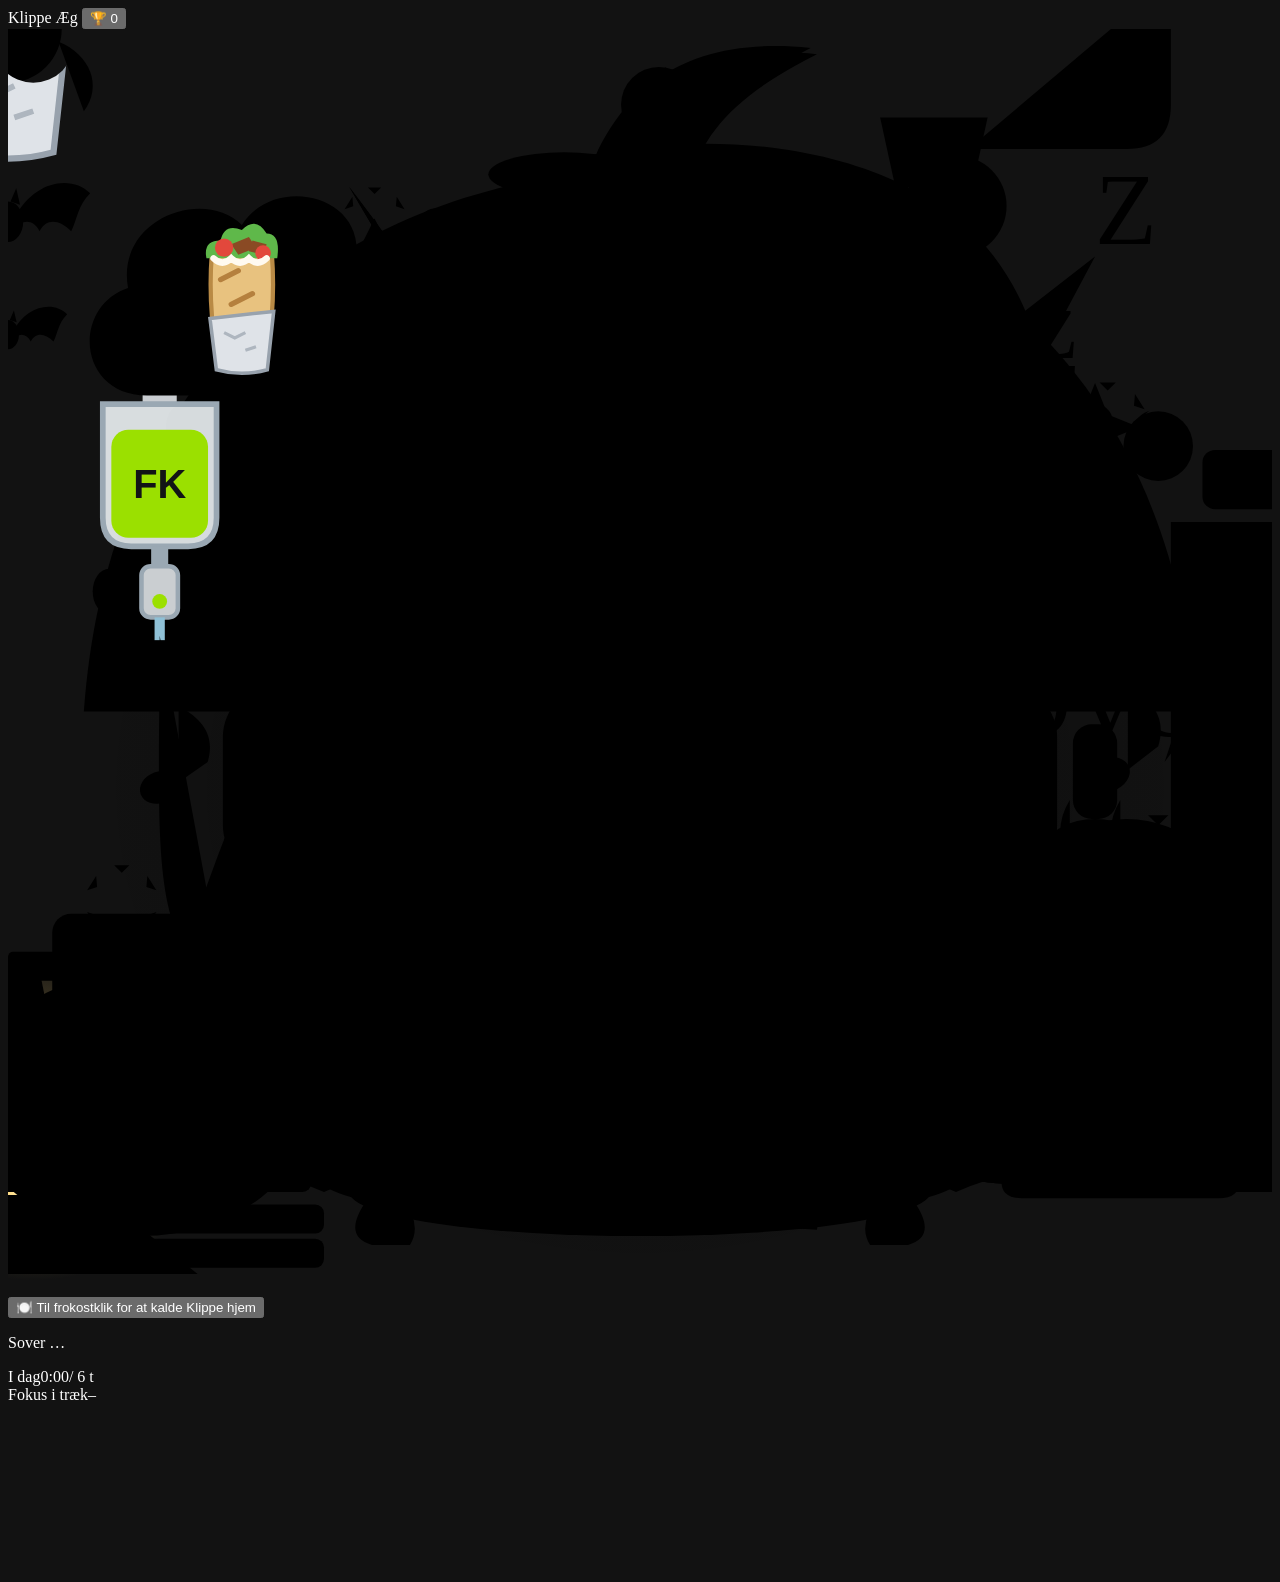
==== commit 8d31fca3: "Render-spillet får tre spil: Hop, Fejljagt og Over tidslinjen Spil-vinduet har nu en vælger mellem r" ====
--- a/projektsog/web/widget.html
+++ b/projektsog/web/widget.html
@@ -1134,6 +1134,11 @@
       <span class="spil__point" id="spil-point" title="Point">0</span>
       <button type="button" class="panel__close" id="spil-luk" title="Luk" aria-label="Luk">×</button>
     </header>
+    <div class="spil__valg" id="spil-valg" role="group" aria-label="Vælg spil">
+      <button type="button" data-spil="hop" aria-pressed="true" title="Hop over klippefejlene">🏃 Hop</button>
+      <button type="button" data-spil="skyd" aria-pressed="false" title="Klap klippefejlene ned">🎯 Fejljagt</button>
+      <button type="button" data-spil="kryds" aria-pressed="false" title="Hop over sporene til Deliver">🚦 Over tidslinjen</button>
+    </div>
     <div class="spil__tal"><span id="spil-bedste">Din bedste: 0</span><span id="spil-rekord"></span></div>
     <div class="spil__bane">
       <canvas class="spil__canvas" id="spil-canvas" width="236" height="220"></canvas>
